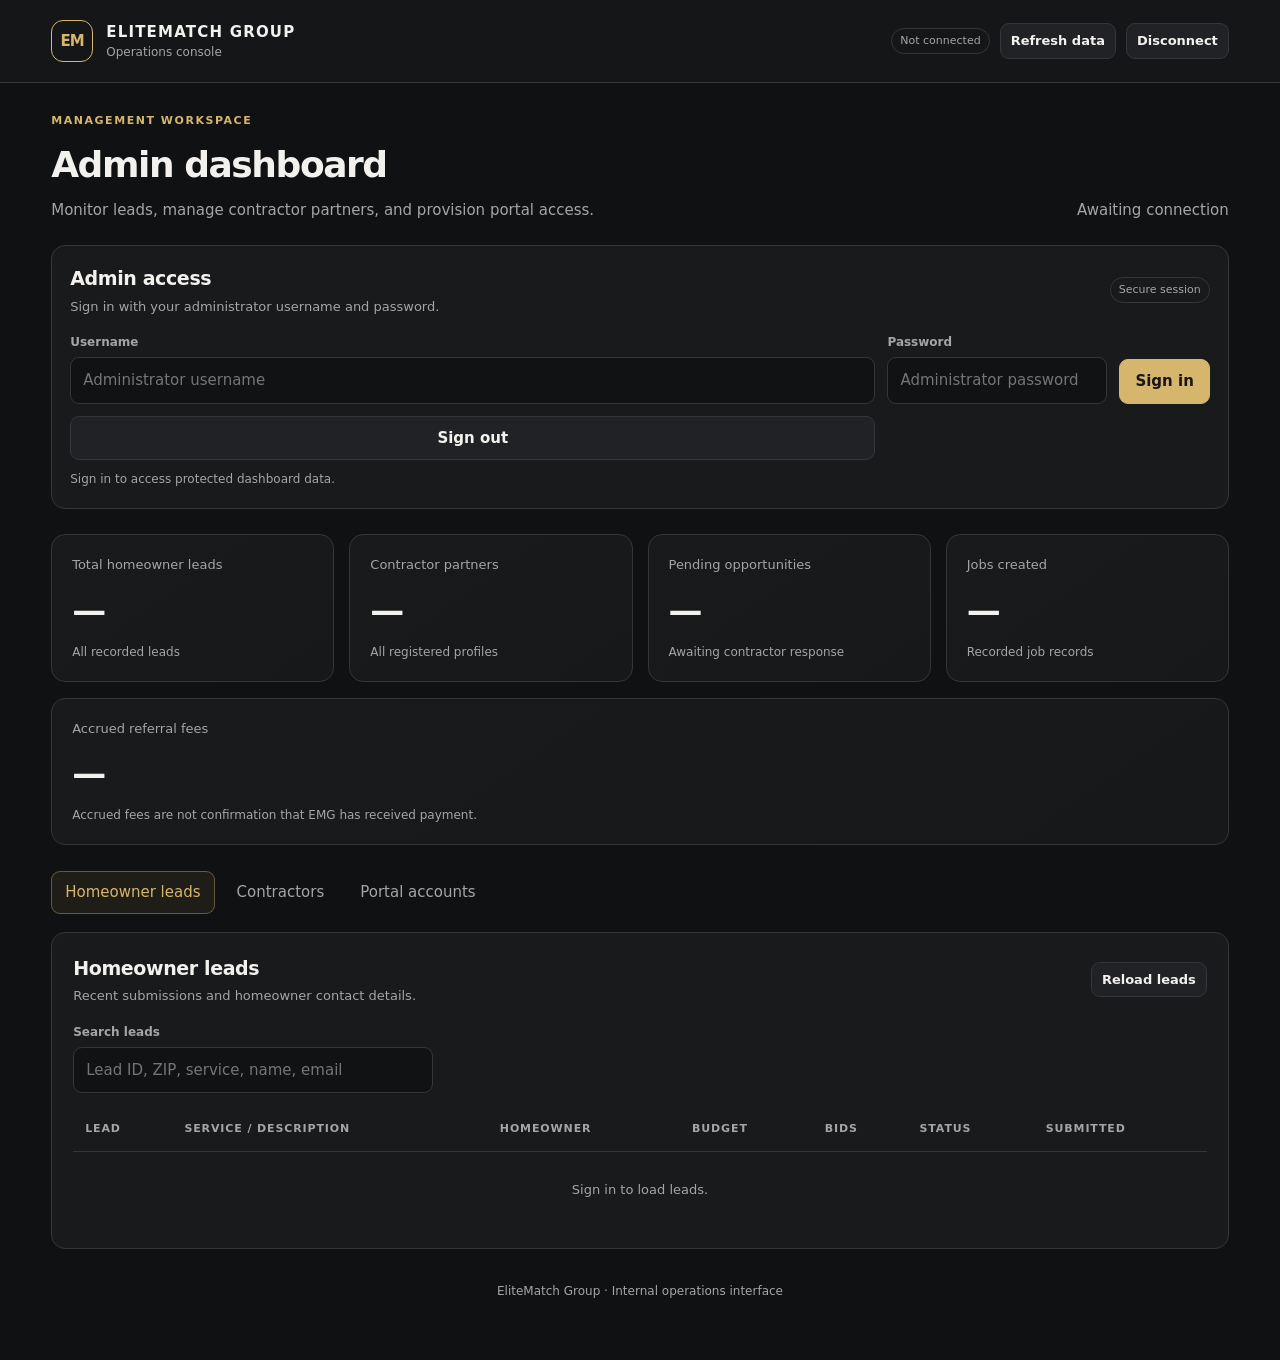
==== app/static/admin.html @ 5f62ff2d "Add session-based admin authentication" ====
﻿<!DOCTYPE html>
<html lang="en">
<head>
  <meta charset="UTF-8">
  <meta name="viewport" content="width=device-width, initial-scale=1">
  <meta name="color-scheme" content="dark">
  <title>EMG | Admin Dashboard</title>
  <link rel="stylesheet" href="/static/emg.css">
  <style>
    :root {
      --admin-bg: #101112;
      --admin-panel: #191a1c;
      --admin-panel-2: #202225;
      --admin-border: #34363a;
      --admin-text: #f2f1ed;
      --admin-muted: #a4a5a8;
      --admin-gold: #d6b56d;
      --admin-green: #86c7a0;
      --admin-red: #f08a83;
    }
    * { box-sizing: border-box; }
    body {
      margin: 0; background: var(--admin-bg); color: var(--admin-text);
      font: 15px/1.5 Inter, ui-sans-serif, system-ui, -apple-system, "Segoe UI", sans-serif;
    }
    button, input, select, textarea { font: inherit; }
    button { cursor: pointer; }
    button:disabled { opacity: .55; cursor: wait; }
    .app { min-height: 100vh; }
    .topbar {
      display: flex; align-items: center; justify-content: space-between; gap: 18px;
      padding: 20px clamp(18px, 4vw, 54px); border-bottom: 1px solid var(--admin-border);
      background: #151618;
    }
    .brand { display: flex; align-items: center; gap: 13px; }
    .brand-mark {
      display: grid; place-items: center; width: 42px; height: 42px;
      border: 1px solid var(--admin-gold); border-radius: 12px;
      color: var(--admin-gold); font-weight: 800; letter-spacing: -1px;
    }
    .brand-name { font-weight: 750; letter-spacing: .08em; }
    .brand-sub { color: var(--admin-muted); font-size: 12px; }
    .top-actions { display: flex; align-items: center; gap: 10px; flex-wrap: wrap; }
    .shell { max-width: 1500px; margin: 0 auto; padding: 30px clamp(16px, 4vw, 54px) 60px; }
    .heading-row { display: flex; justify-content: space-between; align-items: end; gap: 20px; margin-bottom: 24px; }
    h1 { margin: 0 0 7px; font-size: clamp(26px, 3vw, 36px); letter-spacing: -.04em; }
    h2 { margin: 0; font-size: 19px; letter-spacing: -.02em; }
    h3 { margin: 0 0 14px; font-size: 16px; }
    p { margin: 0; }
    .muted { color: var(--admin-muted); }
    .eyebrow { color: var(--admin-gold); text-transform: uppercase; letter-spacing: .14em; font-size: 11px; font-weight: 750; margin-bottom: 8px; }
    .btn {
      display: inline-flex; justify-content: center; align-items: center; gap: 8px;
      border-radius: 9px; padding: 10px 15px; border: 1px solid var(--admin-border);
      color: var(--admin-text); background: var(--admin-panel-2); font-weight: 650;
    }
    .btn:hover { border-color: var(--admin-gold); }
    .btn-primary { background: var(--admin-gold); color: #191713; border-color: var(--admin-gold); }
    .btn-primary:hover { background: #e6c982; }
    .btn-small { padding: 7px 10px; font-size: 13px; }
    .field { display: flex; flex-direction: column; gap: 6px; min-width: 0; }
    .field label { color: var(--admin-muted); font-size: 12px; font-weight: 650; }
    input, select, textarea {
      width: 100%; min-width: 0; padding: 11px 12px; color: var(--admin-text);
      background: #111214; border: 1px solid var(--admin-border); border-radius: 9px;
      outline: none;
    }
    input:focus, select:focus, textarea:focus { border-color: var(--admin-gold); box-shadow: 0 0 0 2px #d6b56d20; }
    textarea { resize: vertical; min-height: 92px; }
    .token-panel {
      background: var(--admin-panel); border: 1px solid var(--admin-border);
      border-radius: 14px; padding: 18px; margin-bottom: 25px;
    }
    .token-grid { display: grid; grid-template-columns: minmax(0, 1fr) auto auto; gap: 12px; align-items: end; }
    .metric-grid { display: grid; grid-template-columns: repeat(4, minmax(0, 1fr)); gap: 15px; margin: 0 0 16px; }
    .metric {
      padding: 20px; border: 1px solid var(--admin-border); border-radius: 14px;
      background: linear-gradient(145deg, var(--admin-panel), #17181a);
    }
    .metric-label { color: var(--admin-muted); font-size: 13px; }
    .metric-value { margin-top: 10px; font-size: clamp(25px, 3vw, 34px); font-weight: 750; letter-spacing: -.04em; }
    .metric-note { margin-top: 7px; font-size: 12px; color: var(--admin-muted); }
    .section-nav { display: flex; gap: 8px; flex-wrap: wrap; padding: 4px 0 18px; }
    .nav-btn { padding: 9px 13px; background: transparent; border: 1px solid transparent; border-radius: 9px; color: var(--admin-muted); }
    .nav-btn.active { background: #d6b56d14; border-color: #d6b56d65; color: var(--admin-gold); }
    .panel { background: var(--admin-panel); border: 1px solid var(--admin-border); border-radius: 14px; padding: 21px; margin-bottom: 18px; }
    .panel-heading { display: flex; justify-content: space-between; align-items: center; gap: 12px; margin-bottom: 17px; }
    .panel-grid { display: grid; grid-template-columns: minmax(0, 1fr) minmax(0, 1fr); gap: 18px; }
    .form-grid { display: grid; grid-template-columns: repeat(2, minmax(0, 1fr)); gap: 14px; }
    .full { grid-column: 1 / -1; }
    .table-wrap { width: 100%; overflow-x: auto; }
    table { width: 100%; border-collapse: collapse; min-width: 760px; }
    th { text-align: left; color: var(--admin-muted); font-size: 11px; letter-spacing: .08em; text-transform: uppercase; font-weight: 700; }
    th, td { padding: 13px 12px; border-bottom: 1px solid var(--admin-border); vertical-align: top; }
    td { font-size: 13px; }
    tbody tr:last-child td { border-bottom: 0; }
    .primary-cell { font-weight: 700; }
    .sub-cell { color: var(--admin-muted); font-size: 12px; margin-top: 3px; overflow-wrap: anywhere; }
    .pill { display: inline-block; padding: 4px 8px; border-radius: 999px; border: 1px solid var(--admin-border); color: var(--admin-muted); font-size: 11px; white-space: nowrap; }
    .pill.gold { color: var(--admin-gold); border-color: #d6b56d65; background: #d6b56d10; }
    .pill.green { color: var(--admin-green); border-color: #86c7a055; }
    .pill.red { color: var(--admin-red); border-color: #f08a8355; }
    .notice { padding: 12px 14px; border-radius: 9px; margin: 0 0 15px; font-size: 13px; overflow-wrap: anywhere; }
    .notice.info { color: var(--admin-muted); background: #ffffff06; border: 1px solid var(--admin-border); }
    .notice.success { color: var(--admin-green); background: #86c7a00d; border: 1px solid #86c7a055; }
    .notice.error { color: var(--admin-red); background: #f08a830d; border: 1px solid #f08a8355; }
    .hidden { display: none !important; }
    .empty { text-align: center; padding: 28px; color: var(--admin-muted); }
    .status-line { min-height: 20px; margin-top: 10px; font-size: 12px; color: var(--admin-muted); }
    .footer { text-align: center; padding-top: 15px; color: var(--admin-muted); font-size: 12px; }
    @media (max-width: 850px) {
      .metric-grid { grid-template-columns: repeat(2, minmax(0, 1fr)); }
      .panel-grid { grid-template-columns: 1fr; }
      .token-grid { grid-template-columns: 1fr; }
      .heading-row { align-items: start; flex-direction: column; }
    }
    @media (max-width: 520px) {
      .topbar { align-items: flex-start; flex-direction: column; }
      .metric-grid { gap: 9px; }
      .metric { padding: 14px; }
      .metric-value { font-size: 26px; }
      .form-grid { grid-template-columns: 1fr; }
      .full { grid-column: auto; }
      .panel { padding: 15px; }
    }
  </style>
</head>
<body>
<div class="app">
  <header class="topbar">
    <div class="brand">
      <div class="brand-mark">EM</div>
      <div>
        <div class="brand-name">ELITEMATCH GROUP</div>
        <div class="brand-sub">Operations console</div>
      </div>
    </div>
    <div class="top-actions">
      <span id="connectionPill" class="pill">Not connected</span>
      <button class="btn btn-small" id="refreshTop" type="button">Refresh data</button>
      <button class="btn btn-small" id="disconnectBtn" type="button">Disconnect</button>
    </div>
  </header>

  <main class="shell">
    <div class="heading-row">
      <div>
        <div class="eyebrow">Management workspace</div>
        <h1>Admin dashboard</h1>
        <p class="muted">Monitor leads, manage contractor partners, and provision portal access.</p>
      </div>
      <div class="muted" id="lastUpdated">Awaiting connection</div>
    </div>


    <section class="token-panel" aria-labelledby="accessHeading">
      <div class="panel-heading">
        <div>
          <h2 id="accessHeading">Admin access</h2>
          <p class="muted" style="font-size:13px;margin-top:4px">
            Sign in with your administrator username and password.
          </p>
        </div>
        <span class="pill">Secure session</span>
      </div>

      <form id="loginForm">
        <div class="token-grid">
          <div class="field">
            <label for="adminUsername">Username</label>
            <input
              id="adminUsername"
              name="username"
              type="text"
              autocomplete="username"
              required
              minlength="3"
              maxlength="64"
              placeholder="Administrator username"
            >
          </div>

          <div class="field">
            <label for="adminPassword">Password</label>
            <input
              id="adminPassword"
              name="password"
              type="password"
              autocomplete="current-password"
              required
              placeholder="Administrator password"
            >
          </div>

          <button class="btn btn-primary" type="submit">Sign in</button>
          <button class="btn" id="logoutBtn" type="button">Sign out</button>
        </div>
      </form>

      <div id="accessMessage" class="status-line" role="status">
        Protected information remains unavailable until authenticated.
      </div>
    </section>


    <div id="globalMessage" class="notice hidden" role="status"></div>

    <section aria-label="Dashboard metrics">
      <div class="metric-grid">
        <article class="metric">
          <div class="metric-label">Total homeowner leads</div>
          <div class="metric-value" id="metricLeads">—</div>
          <div class="metric-note">All recorded leads</div>
        </article>
        <article class="metric">
          <div class="metric-label">Contractor partners</div>
          <div class="metric-value" id="metricContractors">—</div>
          <div class="metric-note">All registered profiles</div>
        </article>
        <article class="metric">
          <div class="metric-label">Pending opportunities</div>
          <div class="metric-value" id="metricOpportunities">—</div>
          <div class="metric-note">Awaiting contractor response</div>
        </article>
        <article class="metric">
          <div class="metric-label">Jobs created</div>
          <div class="metric-value" id="metricJobs">—</div>
          <div class="metric-note">Recorded job records</div>
        </article>
      </div>
      <article class="metric" style="margin-bottom:22px">
        <div class="metric-label">Accrued referral fees</div>
        <div class="metric-value" id="metricFees">—</div>
        <div class="metric-note">Accrued fees are not confirmation that EMG has received payment.</div>
      </article>
    </section>

    <nav class="section-nav" aria-label="Admin sections">
      <button class="nav-btn active" data-section="leadsSection" type="button">Homeowner leads</button>
      <button class="nav-btn" data-section="contractorsSection" type="button">Contractors</button>
      <button class="nav-btn" data-section="accountsSection" type="button">Portal accounts</button>
    </nav>

    <section id="leadsSection" class="section-view">
      <article class="panel">
        <div class="panel-heading">
          <div>
            <h2>Homeowner leads</h2>
            <p class="muted" style="font-size:13px;margin-top:4px">Recent submissions and homeowner contact details.</p>
          </div>
          <button class="btn btn-small" id="refreshLeads" type="button">Reload leads</button>
        </div>
        <div class="field" style="max-width:360px;margin-bottom:15px">
          <label for="leadSearch">Search leads</label>
          <input id="leadSearch" type="search" placeholder="Lead ID, ZIP, service, name, email">
        </div>
        <div class="table-wrap">
          <table>
            <thead>
              <tr><th>Lead</th><th>Service / description</th><th>Homeowner</th><th>Budget</th><th>Bids</th><th>Status</th><th>Submitted</th></tr>
            </thead>
            <tbody id="leadsBody"><tr><td colspan="7" class="empty">Connect with your admin token to load leads.</td></tr></tbody>
          </table>
        </div>
      </article>
    </section>

    <section id="contractorsSection" class="section-view hidden">
      <div class="panel-grid">
        <article class="panel">
          <div class="panel-heading"><div><h2>Register contractor</h2><p class="muted" style="font-size:13px;margin-top:4px">Create a partner profile.</p></div></div>
          <div class="notice info">Creating a profile does not automatically create a portal login. Use the Portal Accounts section after registration.</div>
          <form id="contractorForm">
            <div class="form-grid">
              <div class="field full"><label for="companyName">Company name *</label><input id="companyName" required minlength="2" maxlength="200"></div>
              <div class="field"><label for="contactName">Contact name</label><input id="contactName" maxlength="150"></div>
              <div class="field"><label for="contractorEmail">Business email *</label><input id="contractorEmail" type="email" required maxlength="255"></div>
              <div class="field"><label for="contractorPhone">Phone</label><input id="contractorPhone" type="tel" maxlength="30"></div>
              <div class="field full"><label for="serviceArea">Service ZIP codes / areas *</label><input id="serviceArea" required placeholder="83814, 83815, Spokane"></div>
              <div class="field full"><label for="specialties">Specialties *</label><input id="specialties" required placeholder="Roofing, siding, gutters"></div>
              <div class="full"><button class="btn btn-primary" type="submit">Create contractor profile</button></div>
            </div>
            <div id="contractorFormMessage" class="status-line" role="status"></div>
          </form>
        </article>
        <article class="panel">
          <div class="panel-heading"><div><h2>Contractor directory</h2><p class="muted" style="font-size:13px;margin-top:4px">Profile status and portal access.</p></div><button class="btn btn-small" id="refreshContractors" type="button">Reload</button></div>
          <div class="field" style="margin-bottom:14px"><label for="contractorSearch">Search contractors</label><input id="contractorSearch" type="search" placeholder="Company, email, service area"></div>
          <div class="table-wrap">
            <table style="min-width:560px">
              <thead><tr><th>Company</th><th>Service area / specialties</th><th>Status</th><th>Portal login</th></tr></thead>
              <tbody id="contractorsBody"><tr><td colspan="4" class="empty">Connect to load contractors.</td></tr></tbody>
            </table>
          </div>
        </article>
      </div>
    </section>

    <section id="accountsSection" class="section-view hidden">
      <div class="panel-grid">
        <article class="panel">
          <div class="panel-heading"><div><h2>Create portal login</h2><p class="muted" style="font-size:13px;margin-top:4px">Provision access for an existing contractor.</p></div></div>
          <div class="notice info">Select a contractor from the directory. The account email should match the email you want them to use to sign in. Passwords must be at least 12 characters.</div>
          <form id="accountForm">
            <div class="form-grid">
              <div class="field full"><label for="accountContractor">Contractor *</label><select id="accountContractor" required><option value="">Load contractors first</option></select></div>
              <div class="field full"><label for="accountEmail">Login email *</label><input id="accountEmail" type="email" required maxlength="255" autocomplete="off"></div>
              <div class="field full"><label for="accountPassword">Temporary password *</label><input id="accountPassword" type="password" required minlength="12" maxlength="1024" autocomplete="new-password"><span class="muted" style="font-size:12px">Provide the password to the contractor through a secure channel. It is not displayed again after submission.</span></div>
              <div class="full"><button class="btn btn-primary" type="submit">Create portal account</button></div>
            </div>
            <div id="accountFormMessage" class="status-line" role="status"></div>
          </form>
        </article>
        <article class="panel">
          <h2 style="margin-bottom:12px">Account provisioning checklist</h2>
          <p class="muted" style="margin-bottom:14px">Before you send login details:</p>
          <ul class="muted" style="padding-left:20px;line-height:1.9">
            <li>Confirm the contractor profile is correct.</li>
            <li>Use a unique, strong temporary password.</li>
            <li>Send credentials privately, not by public message.</li>
            <li>Confirm the contractor can sign in successfully.</li>
          </ul>
          <div class="notice info" style="margin-top:18px">This screen does not store login passwords in browser storage. Once submitted, the password field is cleared.</div>
        </article>
      </div>
    </section>

    <div class="footer">EliteMatch Group · Internal operations interface</div>
  </main>
</div>

<script>
(() => {
  "use strict";

  let leads = [];
  let contractors = [];
  let overview = null;

  const $ = (id) => document.getElementById(id);

  function escapeHtml(value) {
    return String(value ?? "").replace(/[&<>"']/g, (char) => ({
      "&": "&amp;", "<": "&lt;", ">": "&gt;", '"': "&quot;", "'": "&#39;"
    })[char]);
  }

  function showMessage(id, message, type = "") {
    const el = $(id);
    el.textContent = message;
    el.className = type ? `notice ${type}` : "status-line";
    if (id === "globalMessage") el.classList.remove("hidden");
  }

  function globalMessage(message, type = "info") {
    showMessage("globalMessage", message, type);
  }

  function setConnected(connected, message = "") {
    $("connectionPill").textContent = connected ? "Connected" : "Not connected";
    $("connectionPill").className = connected ? "pill green" : "pill";
    $("accessMessage").textContent = message || (
      connected ? "Authenticated for this page session." : "Protected information remains unavailable until authenticated."
    );
  }

  function money(value) {
    const number = Number(value ?? 0);
    return Number.isFinite(number) ? number.toLocaleString("en-US", {
      style: "currency", currency: "USD"
    }) : "—";
  }

  function dateLabel(value) {
    if (!value) return "—";
    const date = new Date(value);
    return Number.isNaN(date.getTime()) ? "—" : date.toLocaleString();
  }


  async function api(path, options = {}) {
    const headers = new Headers(options.headers || {});

    if (options.body && !headers.has("Content-Type")) {
      headers.set("Content-Type", "application/json");
    }

    let response;
    try {
      response = await fetch(path, {
        ...options,
        headers,
        credentials: "same-origin",
        cache: "no-store"
      });
    } catch {
      throw new Error("Could not reach the API. Check that the EMG server is running.");
    }

    const text = await response.text();
    let data = null;

    if (text) {
      try {
        data = JSON.parse(text);
      } catch {
        data = text;
      }
    }

    if (!response.ok) {
      if (response.status === 401) {
        clearDashboardData();
        setConnected(false, "Your administrator session is missing or expired. Please sign in again.");
      }

      const detail = data && typeof data === "object" ? data.detail : null;
      throw new Error(detail || `Request failed (${response.status}).`);
    }

    return data;
  }


  async function loadOverview() {
    overview = await api("/admin/overview");
    $("metricLeads").textContent = overview.total_leads ?? "—";
    $("metricContractors").textContent = overview.total_contractors ?? "—";
    $("metricOpportunities").textContent = overview.pending_opportunities ?? "—";
    $("metricJobs").textContent = overview.total_jobs ?? "—";
    $("metricFees").textContent = money(overview.accrued_referral_fees);
  }

  async function loadLeads() {
    leads = await api("/admin/leads");
    renderLeads();
  }

  function renderLeads() {
    const query = $("leadSearch").value.trim().toLowerCase();
    const rows = leads.filter((lead) => [
      lead.lead_id, lead.zip_code, lead.service_type, lead.description,
      lead.customer_name, lead.customer_email, lead.status
    ].some((value) => String(value ?? "").toLowerCase().includes(query)));

    $("leadsBody").innerHTML = rows.length ? rows.map((lead) => `
      <tr>
        <td><div class="primary-cell">${escapeHtml(lead.lead_id)}</div><div class="sub-cell">${escapeHtml(lead.zip_code)}</div></td>
        <td><div class="primary-cell">${escapeHtml(lead.service_type)}</div><div class="sub-cell">${escapeHtml(lead.description)}</div></td>
        <td><div class="primary-cell">${escapeHtml(lead.customer_name || "Not provided")}</div><div class="sub-cell">${escapeHtml(lead.customer_email || "")}</div><div class="sub-cell">${escapeHtml(lead.customer_phone || "")}</div></td>
        <td>${lead.budget == null ? "Not specified" : escapeHtml(money(lead.budget))}</td>
        <td>${escapeHtml(lead.requested_bid_count ?? "—")}</td>
        <td><span class="pill gold">${escapeHtml(lead.status || "UNKNOWN")}</span></td>
        <td>${escapeHtml(dateLabel(lead.created_at))}</td>
      </tr>
    `).join("") : '<tr><td colspan="7" class="empty">No matching leads found.</td></tr>';
  }

  async function loadContractors() {
    contractors = await api("/admin/contractors");
    renderContractors();
    renderContractorOptions();
  }

  function renderContractors() {
    const query = $("contractorSearch").value.trim().toLowerCase();
    const rows = contractors.filter((contractor) => [
      contractor.contractor_id, contractor.company_name, contractor.contact_name,
      contractor.email, contractor.phone, ...(contractor.service_area || []),
      ...(contractor.specialties || [])
    ].some((value) => String(value ?? "").toLowerCase().includes(query)));

    $("contractorsBody").innerHTML = rows.length ? rows.map((contractor) => `
      <tr>
        <td><div class="primary-cell">${escapeHtml(contractor.company_name)}</div><div class="sub-cell">${escapeHtml(contractor.contractor_id)}</div><div class="sub-cell">${escapeHtml(contractor.email)}</div></td>
        <td><div>${escapeHtml((contractor.service_area || []).join(", "))}</div><div class="sub-cell">${escapeHtml((contractor.specialties || []).join(", "))}</div></td>
        <td><span class="pill ${contractor.status === "ACTIVE" ? "green" : "red"}">${escapeHtml(contractor.status || "UNKNOWN")}</span><div class="sub-cell">${escapeHtml(contractor.availability || "")}</div></td>
        <td><span class="pill ${contractor.has_login ? "green" : ""}">${contractor.has_login ? "Provisioned" : "No login"}</span></td>
      </tr>
    `).join("") : '<tr><td colspan="4" class="empty">No matching contractors found.</td></tr>';
  }

  function renderContractorOptions() {
    const select = $("accountContractor");
    const previous = select.value;
    select.innerHTML = '<option value="">Choose a contractor</option>' + contractors.map((contractor) =>
      `<option value="${escapeHtml(contractor.contractor_id)}" data-email="${escapeHtml(contractor.email || "")}">${escapeHtml(contractor.company_name)} · ${escapeHtml(contractor.contractor_id)}${contractor.has_login ? " · Login exists" : ""}</option>`
    ).join("");
    if (contractors.some((c) => c.contractor_id === previous)) select.value = previous;
  }

  async function refreshAll() {
    $("refreshTop").disabled = true;

    try {
      await Promise.all([loadOverview(), loadLeads(), loadContractors()]);
      setConnected(true, "Authenticated with a secure administrator session.");
      $("lastUpdated").textContent = "Updated " + new Date().toLocaleTimeString();
      $("globalMessage").classList.add("hidden");
    } catch (error) {
      globalMessage(error.message, "error");
    } finally {
      $("refreshTop").disabled = false;
    }
  }

  function clearDashboardData() {
    leads = [];
    contractors = [];
    overview = null;

    ["metricLeads", "metricContractors", "metricOpportunities", "metricJobs", "metricFees"]
      .forEach((id) => $(id).textContent = "—");

    $("leadsBody").innerHTML =
      '<tr><td colspan="7" class="empty">Sign in to load leads.</td></tr>';

    $("contractorsBody").innerHTML =
      '<tr><td colspan="4" class="empty">Sign in to load contractors.</td></tr>';

    renderContractorOptions();
  }


  $("loginForm").addEventListener("submit", async (event) => {
    event.preventDefault();

    const username = $("adminUsername").value.trim();
    const password = $("adminPassword").value;
    const submitButton = $("loginForm").querySelector('button[type="submit"]');

    submitButton.disabled = true;

    try {
      await api("/admin-auth/login", {
        method: "POST",
        body: JSON.stringify({ username, password })
      });

      $("adminPassword").value = "";
      await refreshAll();
    } catch (error) {
      setConnected(false, "Administrator sign-in failed.");
      globalMessage(error.message, "error");
    } finally {
      submitButton.disabled = false;
    }
  });

  async function logoutAdmin() {
    try {
      await api("/admin-auth/logout", { method: "POST" });
    } catch (error) {
      globalMessage(error.message, "error");
    } finally {
      $("adminPassword").value = "";
      clearDashboardData();
      setConnected(false, "Signed out. Protected information is unavailable.");
      $("globalMessage").classList.add("hidden");
    }
  }

  $("logoutBtn").addEventListener("click", logoutAdmin);
  $("disconnectBtn").addEventListener("click", logoutAdmin);
  $("refreshTop").addEventListener("click", refreshAll);

  $("refreshLeads").addEventListener("click", async () => {
    try { await loadLeads(); showMessage("globalMessage", "Leads refreshed.", "success"); }
    catch (error) { globalMessage(error.message, "error"); }
  });
  $("refreshContractors").addEventListener("click", async () => {
    try { await loadContractors(); globalMessage("Contractors refreshed.", "success"); }
    catch (error) { globalMessage(error.message, "error"); }
  });

  $("leadSearch").addEventListener("input", renderLeads);
  $("contractorSearch").addEventListener("input", renderContractors);

  document.querySelectorAll(".nav-btn").forEach((button) => {
    button.addEventListener("click", () => {
      document.querySelectorAll(".nav-btn").forEach((item) => item.classList.toggle("active", item === button));
      document.querySelectorAll(".section-view").forEach((section) => section.classList.toggle("hidden", section.id !== button.dataset.section));
    });
  });

  $("contractorForm").addEventListener("submit", async (event) => {
    event.preventDefault();
    const message = $("contractorFormMessage");
    message.textContent = "Creating contractor profile…";
    try {
      const splitList = (value) => value.split(",").map((item) => item.trim()).filter(Boolean);
      const payload = {
        company_name: $("companyName").value.trim(),
        contact_name: $("contactName").value.trim() || null,
        email: $("contractorEmail").value.trim(),
        phone: $("contractorPhone").value.trim() || null,
        service_area: splitList($("serviceArea").value),
        specialties: splitList($("specialties").value)
      };
      if (!payload.service_area.length || !payload.specialties.length) {
        throw new Error("Enter at least one service area and one specialty, separated by commas.");
      }
      const created = await api("/admin/contractors", { method: "POST", body: JSON.stringify(payload) });
      message.textContent = `Created ${created.company_name} (${created.contractor_id}).`;
      message.style.color = "var(--admin-green)";
      $("contractorForm").reset();
      await Promise.all([loadOverview(), loadContractors()]);
      $("accountContractor").value = created.contractor_id;
      $("accountEmail").value = created.email || payload.email;
    } catch (error) {
      message.textContent = error.message;
      message.style.color = "var(--admin-red)";
    }
  });

  $("accountContractor").addEventListener("change", () => {
    const option = $("accountContractor").selectedOptions[0];
    if (option && option.dataset.email) $("accountEmail").value = option.dataset.email;
  });

  $("accountForm").addEventListener("submit", async (event) => {
    event.preventDefault();
    const message = $("accountFormMessage");
    const passwordInput = $("accountPassword");
    message.textContent = "Provisioning contractor account…";
    try {
      const payload = {
        contractor_id: $("accountContractor").value,
        email: $("accountEmail").value.trim(),
        password: passwordInput.value
      };
      if (!payload.contractor_id) throw new Error("Choose a contractor first.");
      if (payload.password.length < 12) throw new Error("Password must be at least 12 characters.");
      await api("/admin/contractor-accounts", { method: "POST", body: JSON.stringify(payload) });
      passwordInput.value = "";
      message.textContent = "Contractor account created. Deliver the credentials privately.";
      message.style.color = "var(--admin-green)";
      await loadContractors();
    } catch (error) {
      message.textContent = error.message;
      message.style.color = "var(--admin-red)";
    }
  });

  setConnected(false);
  api("/admin-auth/me")
    .then(() => refreshAll())
    .catch(() => {
      clearDashboardData();
      setConnected(false, "Sign in to access protected dashboard data.");
    });
})();
</script>
</body>
</html>
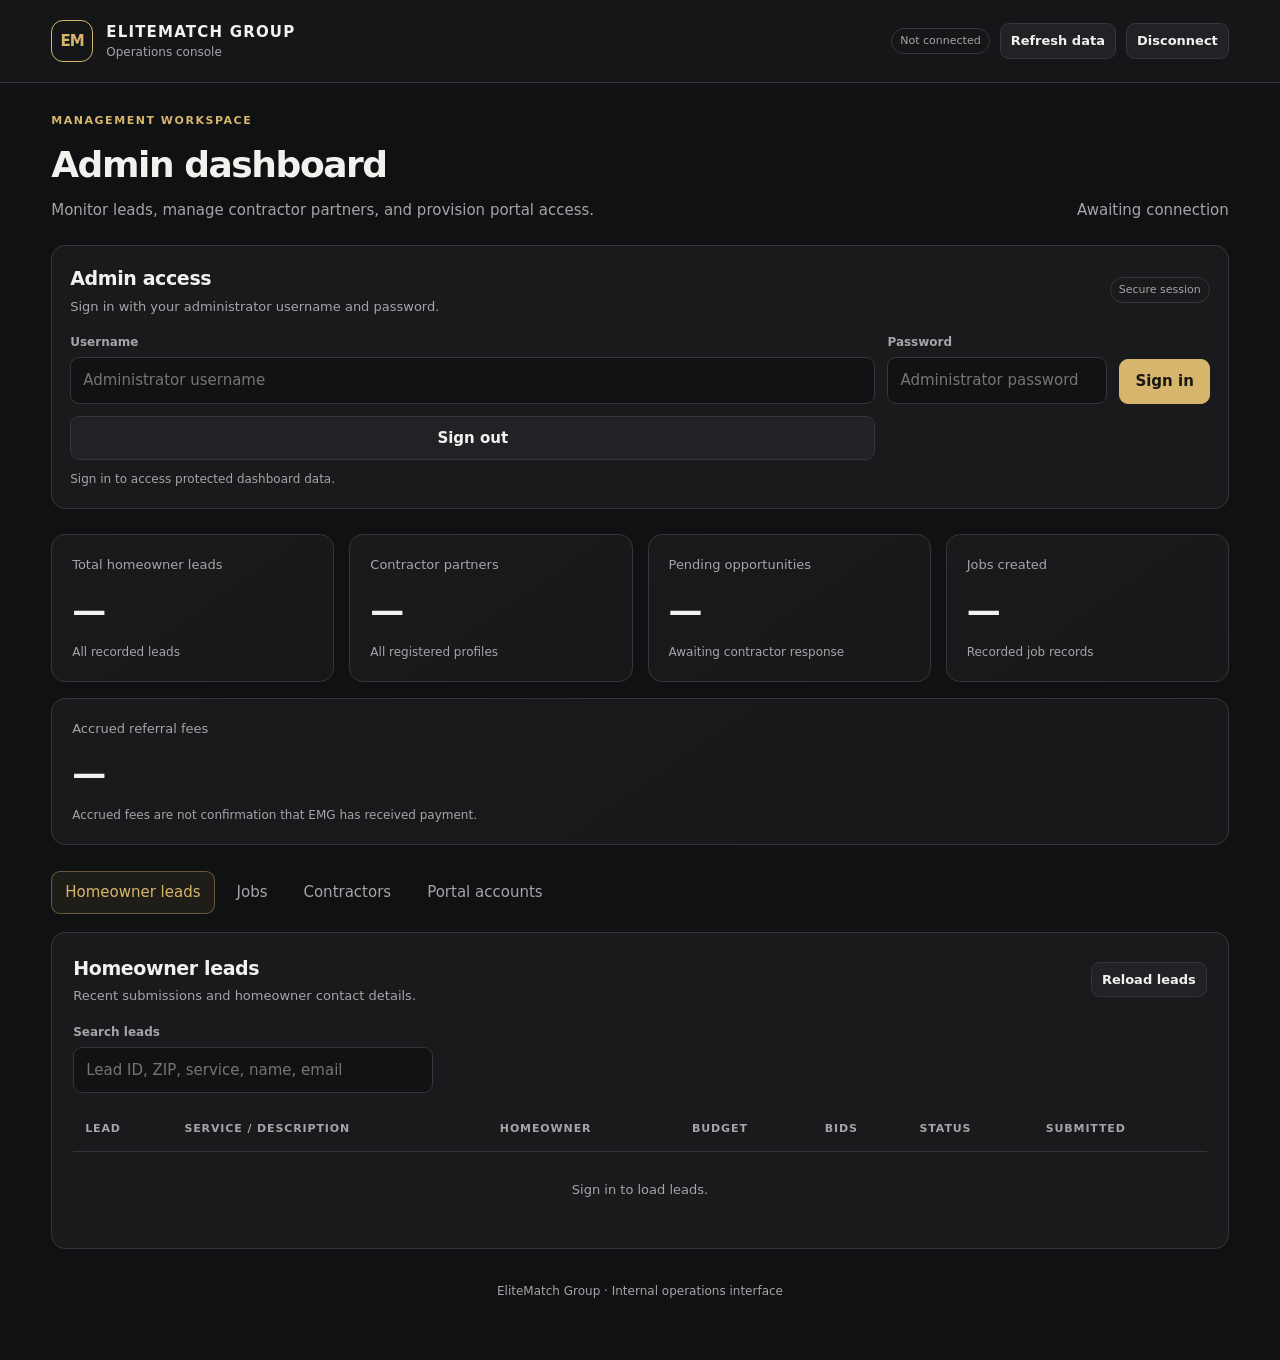
==== commit 85345a2e: "Harden authentication and expand security tests" ====
--- a/app/static/admin.html
+++ b/app/static/admin.html
@@ -237,6 +237,7 @@
 
     <nav class="section-nav" aria-label="Admin sections">
       <button class="nav-btn active" data-section="leadsSection" type="button">Homeowner leads</button>
+      <button class="nav-btn" data-section="jobsSection" type="button">Jobs</button>
       <button class="nav-btn" data-section="contractorsSection" type="button">Contractors</button>
       <button class="nav-btn" data-section="accountsSection" type="button">Portal accounts</button>
     </nav>
@@ -264,6 +265,64 @@
         </div>
       </article>
     </section>
+
+    <section id="jobsSection" class="section-view hidden">
+      <article class="panel">
+        <div class="panel-heading">
+          <div>
+            <h2>Jobs</h2>
+            <p class="muted" style="font-size:13px;margin-top:4px">
+              Track contractor progress and open any job for details.
+            </p>
+          </div>
+          <button class="btn btn-small" id="refreshJobs" type="button">Reload jobs</button>
+        </div>
+        <div class="field" style="max-width:360px;margin-bottom:15px">
+          <label for="jobSearch">Search jobs</label>
+          <input id="jobSearch" type="search" placeholder="Job ID, service, contractor, homeowner, status">
+        </div>
+        <div class="table-wrap">
+          <table style="min-width:850px">
+            <thead>
+              <tr>
+                <th>Job</th>
+                <th>Service</th>
+                <th>Homeowner</th>
+                <th>Contractor</th>
+                <th>Status</th>
+                <th>Last updated</th>
+              </tr>
+            </thead>
+            <tbody id="jobsBody">
+              <tr><td colspan="6" class="empty">Connect as admin to load jobs.</td></tr>
+            </tbody>
+          </table>
+        </div>
+        <div id="jobsMessage" class="status-line" role="status"></div>
+      </article>
+    </section>
+
+    <dialog id="jobDetailsDialog" style="max-width:720px;width:calc(100% - 32px);background:var(--admin-panel);color:var(--admin-text);border:1px solid var(--admin-border);border-radius:14px;padding:24px">
+      <div class="panel-heading">
+        <h2>Job details</h2>
+        <button class="btn btn-small" id="closeJobDetails" type="button">Close</button>
+      </div>
+      <div id="jobDetailsContent"></div>
+    </dialog>
+    <dialog id="contractorDetailsDialog" style="max-width:720px;width:calc(100% - 32px);background:var(--admin-panel);color:var(--admin-text);border:1px solid var(--admin-border);border-radius:14px;padding:24px">
+      <div class="panel-heading">
+        <h2 id="contractorDetailsTitle">Contractor details</h2>
+        <button class="btn btn-small" id="closeContractorDetails" type="button">Close</button>
+      </div>
+      <div id="contractorDetailsContent"></div>
+    </dialog>
+    <dialog id="leadDetailsDialog" style="max-width:720px;width:calc(100% - 32px);background:var(--admin-panel);color:var(--admin-text);border:1px solid var(--admin-border);border-radius:14px;padding:24px">
+      <div class="panel-heading">
+        <h2>Homeowner lead details</h2>
+        <button class="btn btn-small" id="closeLeadDetails" type="button">Close</button>
+      </div>
+      <div id="leadDetailsContent"></div>
+    </dialog>
 
     <section id="contractorsSection" class="section-view hidden">
       <div class="panel-grid">
@@ -305,10 +364,56 @@
             <div class="form-grid">
               <div class="field full"><label for="accountContractor">Contractor *</label><select id="accountContractor" required><option value="">Load contractors first</option></select></div>
               <div class="field full"><label for="accountEmail">Login email *</label><input id="accountEmail" type="email" required maxlength="255" autocomplete="off"></div>
-              <div class="field full"><label for="accountPassword">Temporary password *</label><input id="accountPassword" type="password" required minlength="12" maxlength="1024" autocomplete="new-password"><span class="muted" style="font-size:12px">Provide the password to the contractor through a secure channel. It is not displayed again after submission.</span></div>
+              <div class="field full"><label for="accountPassword">Temporary password *</label><input id="accountPassword" type="password" required minlength="12" maxlength="1024" autocomplete="new-password"></div>
+              <div class="field full"><label for="accountPasswordConfirm">Confirm temporary password *</label><input id="accountPasswordConfirm" type="password" required minlength="12" maxlength="1024" autocomplete="new-password"><span class="muted" style="font-size:12px">Provide the temporary password to the contractor through a secure channel. It is not displayed again after submission.</span></div>
               <div class="full"><button class="btn btn-primary" type="submit">Create portal account</button></div>
             </div>
             <div id="accountFormMessage" class="status-line" role="status"></div>
+          </form>
+        </article>
+        <article class="panel">
+          <div class="panel-heading">
+            <div>
+              <h2>Reset portal password</h2>
+              <p class="muted" style="font-size:13px;margin-top:4px">
+                Set a temporary password for an existing portal account.
+              </p>
+            </div>
+          </div>
+          <div class="notice info">
+            Resetting a password revokes existing sessions. The contractor must
+            choose a new password before accessing the portal again.
+          </div>
+          <form id="resetAccountForm">
+            <div class="form-grid">
+              <div class="field full">
+                <label for="resetAccountContractor">Contractor *</label>
+                <select id="resetAccountContractor" required>
+                  <option value="">Load contractors first</option>
+                </select>
+              </div>
+              <div class="field full">
+                <label for="resetAccountPassword">Temporary password *</label>
+                <input id="resetAccountPassword" type="password"
+                  required minlength="12" maxlength="1024"
+                  autocomplete="new-password">
+              </div>
+              <div class="field full">
+                <label for="resetAccountPasswordConfirm">
+                  Confirm temporary password *
+                </label>
+                <input id="resetAccountPasswordConfirm" type="password"
+                  required minlength="12" maxlength="1024"
+                  autocomplete="new-password">
+              </div>
+              <div class="full">
+                <button class="btn btn-primary" type="submit">
+                  Reset portal password
+                </button>
+              </div>
+            </div>
+            <div id="resetAccountFormMessage" class="status-line"
+              role="status" aria-live="polite"></div>
           </form>
         </article>
         <article class="panel">
@@ -335,6 +440,7 @@
 
   let leads = [];
   let contractors = [];
+  let jobs = [];
   let overview = null;
 
   const $ = (id) => document.getElementById(id);
@@ -373,8 +479,17 @@
 
   function dateLabel(value) {
     if (!value) return "—";
-    const date = new Date(value);
-    return Number.isNaN(date.getTime()) ? "—" : date.toLocaleString();
+
+    const timestamp = typeof value === "string"
+      && !/(Z|[+-]\d{2}:\d{2})$/i.test(value)
+      ? `${value.replace(" ", "T")}Z`
+      : value;
+
+    const date = new Date(timestamp);
+
+    return Number.isNaN(date.getTime())
+      ? "—"
+      : date.toLocaleString();
   }
 
 
@@ -436,15 +551,289 @@
     renderLeads();
   }
 
+  async function loadJobs() {
+    jobs = await api("/admin/jobs");
+    renderJobs();
+  }
+
+  function renderJobs() {
+    const query = $("jobSearch").value.trim().toLowerCase();
+    const rows = jobs.filter((job) => [
+      job.job_id,
+      job.status,
+      job.lead_id,
+      job.zip_code,
+      job.service_type,
+      job.description,
+      job.customer_name,
+      job.customer_email,
+      job.contractor_id,
+      job.company_name,
+      job.contractor_contact_name
+    ].some((value) => String(value ?? "").toLowerCase().includes(query)));
+
+    $("jobsBody").innerHTML = rows.length ? rows.map((job) => `
+      <tr class="job-row" data-job-id="${escapeHtml(job.job_id)}" tabindex="0" role="button" aria-label="View job ${escapeHtml(job.job_id)}" style="cursor:pointer">
+        <td>
+          <div class="primary-cell">${escapeHtml(job.job_id)}</div>
+          <div class="sub-cell">${escapeHtml(job.lead_id)}</div>
+        </td>
+        <td>
+          <div class="primary-cell">${escapeHtml(job.service_type)}</div>
+          <div class="sub-cell">${escapeHtml(job.zip_code)} · ${escapeHtml(job.description)}</div>
+        </td>
+        <td>${escapeHtml(job.customer_name || "Not provided")}</td>
+        <td>
+          <div class="primary-cell">${escapeHtml(job.company_name)}</div>
+          <div class="sub-cell">${escapeHtml(job.contractor_id)}</div>
+        </td>
+        <td><span class="pill gold">${escapeHtml(job.status || "UNKNOWN")}</span></td>
+        <td>${escapeHtml(dateLabel(job.updated_at))}</td>
+      </tr>
+    `).join("") : '<tr><td colspan="6" class="empty">No matching jobs found.</td></tr>';
+  }
+
+  function openAdminJobDetails(jobId) {
+    const job = jobs.find((item) => item.job_id === jobId);
+    if (!job) return;
+
+    const content = $("jobDetailsContent");
+    content.replaceChildren();
+
+    const fields = [
+      ["Job ID", job.job_id],
+      ["Status", job.status],
+      ["Service", job.service_type],
+      ["Description", job.description],
+      ["ZIP code", job.zip_code],
+      ["Quote", job.quoted_amount == null ? "Not set" : money(job.quoted_amount)],
+      ["Lead ID", job.lead_id],
+      ["Homeowner", job.customer_name],
+      ["Homeowner email", job.customer_email],
+      ["Homeowner phone", job.customer_phone],
+      ["Contractor", job.company_name],
+      ["Contractor contact", job.contractor_contact_name],
+      ["Contractor ID", job.contractor_id],
+      ["Created", dateLabel(job.created_at)],
+      ["Last updated", dateLabel(job.updated_at)]
+    ];
+
+    for (const [label, value] of fields) {
+      const row = document.createElement("p");
+      row.style.margin = "0 0 10px";
+
+      const heading = document.createElement("strong");
+      heading.textContent = label + ": ";
+
+      row.append(
+        heading,
+        document.createTextNode(String(value ?? "Not provided"))
+      );
+
+      content.append(row);
+    }
+    const activity = document.createElement("section");
+    activity.style.marginTop = "24px";
+    activity.innerHTML = `
+      <h3>Activity history</h3>
+      <p class="sub-cell">Loading activity...</p>
+    `;
+    content.append(activity);
+
+    fetch(`/admin/jobs/${encodeURIComponent(job.job_id)}/activity`, {
+      credentials: "same-origin",
+    })
+      .then((response) => {
+        if (!response.ok) throw new Error("Could not load activity history.");
+        return response.json();
+      })
+      .then((events) => {
+        activity.replaceChildren();
+
+        const heading = document.createElement("h3");
+        heading.textContent = "Activity history";
+        activity.append(heading);
+
+        if (!events.length) {
+          const empty = document.createElement("p");
+          empty.className = "sub-cell";
+          empty.textContent = "No recorded activity yet.";
+          activity.append(empty);
+          return;
+        }
+
+        for (const event of events) {
+          const item = document.createElement("div");
+          item.style.marginBottom = "14px";
+
+          const title = document.createElement("strong");
+          const labels = {
+            OpportunityAccepted: "Opportunity accepted",
+            JobStatusChanged: "Job status changed",
+            ContractorCreated: "Contractor created",
+            ContractorMatchingProfileUpdated: "Contractor profile updated",
+          };
+          title.textContent = labels[event.event_type] || event.event_type;
+
+          const detail = document.createElement("div");
+          detail.className = "sub-cell";
+          detail.textContent = event.previous_status && event.new_status
+            ? `${event.previous_status} → ${event.new_status}`
+            : event.new_status || "";
+
+          const timestamp = document.createElement("div");
+          timestamp.className = "sub-cell";
+          timestamp.textContent = dateLabel(event.created_at);
+
+          item.append(title, detail, timestamp);
+          activity.append(item);
+        }
+      })
+      .catch(() => {
+        activity.replaceChildren();
+        const message = document.createElement("p");
+        message.className = "sub-cell";
+        message.textContent = "Activity history could not be loaded.";
+        activity.append(message);
+      });
+
+    $("jobDetailsDialog").showModal();
+    void loadAdminJobPhotos(job.job_id, content);
+  }
+
+  async function loadAdminJobPhotos(jobId, container) {
+    const section = document.createElement("section");
+    section.style.marginTop = "24px";
+
+    const heading = document.createElement("h3");
+    heading.textContent = "Job photos";
+    section.append(heading);
+
+    const message = document.createElement("p");
+    message.textContent = "Loading photos…";
+    section.append(message);
+    container.append(section);
+
+    try {
+      const photos = await api(
+        `/admin/jobs/${encodeURIComponent(jobId)}/photos`
+      );
+
+      if (!Array.isArray(photos) || photos.length === 0) {
+        message.textContent = "No photos attached to this job.";
+        return;
+      }
+
+      message.remove();
+
+      const gallery = document.createElement("div");
+      gallery.style.display = "grid";
+      gallery.style.gridTemplateColumns =
+        "repeat(auto-fill, minmax(120px, 1fr))";
+      gallery.style.gap = "12px";
+
+      for (const photo of photos) {
+        const link = document.createElement("a");
+        link.href = photo.url;
+        link.target = "_blank";
+        link.rel = "noopener noreferrer";
+        link.title = `View ${photo.filename || "job photo"} full size`;
+
+        const image = document.createElement("img");
+        image.src = photo.url;
+        image.alt = photo.filename || "Job photo";
+        image.loading = "lazy";
+        image.style.width = "100%";
+        image.style.height = "120px";
+        image.style.objectFit = "cover";
+        image.style.borderRadius = "8px";
+        image.style.border = "1px solid var(--admin-border)";
+
+        link.append(image);
+        gallery.append(link);
+      }
+
+      section.append(gallery);
+    } catch (error) {
+      message.textContent = `Could not load photos: ${error.message}`;
+    }
+  }
+
+  async function loadAdminLeadPhotos(leadId, container) {
+    const section = document.createElement("section");
+    section.style.marginTop = "24px";
+
+    const heading = document.createElement("h3");
+    heading.textContent = "Homeowner photos";
+    section.append(heading);
+
+    const message = document.createElement("p");
+    message.textContent = "Loading photos…";
+    section.append(message);
+    container.append(section);
+
+    try {
+      const photos = await api(
+        `/admin/leads/${encodeURIComponent(leadId)}/photos`
+      );
+
+      if (!Array.isArray(photos) || photos.length === 0) {
+        message.textContent = "No homeowner photos attached to this lead.";
+        return;
+      }
+
+      message.remove();
+
+      const gallery = document.createElement("div");
+      gallery.style.display = "grid";
+      gallery.style.gridTemplateColumns =
+        "repeat(auto-fill, minmax(120px, 1fr))";
+      gallery.style.gap = "12px";
+
+      for (const photo of photos) {
+        const link = document.createElement("a");
+        link.href = photo.url;
+        link.target = "_blank";
+        link.rel = "noopener noreferrer";
+        link.title = `View ${photo.filename || "homeowner photo"} full size`;
+
+        const image = document.createElement("img");
+        image.src = photo.url;
+        image.alt = photo.filename || "Homeowner photo";
+        image.loading = "lazy";
+        image.style.width = "100%";
+        image.style.height = "120px";
+        image.style.objectFit = "cover";
+        image.style.borderRadius = "8px";
+        image.style.border = "1px solid var(--admin-border)";
+
+        link.append(image);
+        gallery.append(link);
+      }
+
+      section.append(gallery);
+    } catch (error) {
+      message.textContent = `Could not load photos: ${error.message}`;
+    }
+  }
+
   function renderLeads() {
     const query = $("leadSearch").value.trim().toLowerCase();
     const rows = leads.filter((lead) => [
       lead.lead_id, lead.zip_code, lead.service_type, lead.description,
-      lead.customer_name, lead.customer_email, lead.status
+      lead.customer_name, lead.customer_email, lead.customer_phone,
+      lead.status, lead.urgency
     ].some((value) => String(value ?? "").toLowerCase().includes(query)));
 
     $("leadsBody").innerHTML = rows.length ? rows.map((lead) => `
-      <tr>
+      <tr
+        class="lead-row"
+        data-lead-id="${escapeHtml(lead.lead_id)}"
+        tabindex="0"
+        role="button"
+        aria-label="View lead ${escapeHtml(lead.lead_id)}"
+        style="cursor:pointer"
+      >
         <td><div class="primary-cell">${escapeHtml(lead.lead_id)}</div><div class="sub-cell">${escapeHtml(lead.zip_code)}</div></td>
         <td><div class="primary-cell">${escapeHtml(lead.service_type)}</div><div class="sub-cell">${escapeHtml(lead.description)}</div></td>
         <td><div class="primary-cell">${escapeHtml(lead.customer_name || "Not provided")}</div><div class="sub-cell">${escapeHtml(lead.customer_email || "")}</div><div class="sub-cell">${escapeHtml(lead.customer_phone || "")}</div></td>
@@ -456,11 +845,320 @@
     `).join("") : '<tr><td colspan="7" class="empty">No matching leads found.</td></tr>';
   }
 
+  function openAdminLeadDetails(leadId) {
+    const lead = leads.find(
+      (item) => String(item.lead_id) === String(leadId)
+    );
+    if (!lead) return;
+
+    const content = $("leadDetailsContent");
+    content.replaceChildren();
+
+    const fields = [
+      ["Lead ID", lead.lead_id],
+      ["Status", lead.status],
+      ["Service", lead.service_type],
+      ["Description", lead.description],
+      ["ZIP code", lead.zip_code],
+      ["Budget", lead.budget == null ? "Not specified" : money(lead.budget)],
+      ["Urgency", lead.urgency],
+      ["Requested bids", lead.requested_bid_count],
+      ["Homeowner", lead.customer_name],
+      ["Homeowner email", lead.customer_email],
+      ["Homeowner phone", lead.customer_phone],
+      ["Submitted", dateLabel(lead.created_at)],
+      ["Last updated", dateLabel(lead.updated_at)]
+    ];
+
+    for (const [label, value] of fields) {
+      const row = document.createElement("p");
+      row.style.margin = "0 0 10px";
+
+      const heading = document.createElement("strong");
+      heading.textContent = label + ": ";
+
+      row.append(
+        heading,
+        document.createTextNode(
+          value == null || value === "" ? "Not provided" : String(value)
+        )
+      );
+
+      content.append(row);
+    }
+
+    $("leadDetailsDialog").showModal();
+    void loadAdminLeadPhotos(lead.lead_id, content);
+  }
+
   async function loadContractors() {
     contractors = await api("/admin/contractors");
     renderContractors();
     renderContractorOptions();
-  }
+    renderResetContractorOptions();
+  }
+
+
+  async function openAdminContractorDetails(contractorId) {
+    const contractor = contractors.find(
+      (item) => item.contractor_id === contractorId
+    );
+    if (!contractor) return;
+
+    const content = $("contractorDetailsContent");
+    const dialog = $("contractorDetailsDialog");
+
+    $("contractorDetailsTitle").textContent =
+      `${contractor.company_name} — Activity`;
+
+    content.replaceChildren();
+
+    const loading = document.createElement("p");
+    loading.className = "sub-cell";
+    loading.textContent = "Loading contractor activity...";
+    content.append(loading);
+
+    dialog.showModal();
+
+    function addText(parent, tag, text, className = "") {
+      const element = document.createElement(tag);
+      element.textContent = text ?? "";
+      if (className) element.className = className;
+      parent.append(element);
+      return element;
+    }
+
+    function addSectionHeading(text) {
+      const heading = document.createElement("h3");
+      heading.textContent = text;
+      heading.style.marginTop = "24px";
+      content.append(heading);
+    }
+
+    function renderEventList(events) {
+      if (!events.length) {
+        addText(content, "p", "No recorded activity.", "sub-cell");
+        return;
+      }
+
+      const labels = {
+        ContractorCreated: "Contractor profile created",
+        ContractorMatchingProfileUpdated: "Matching profile updated",
+        OpportunityCreated: "Opportunity sent to contractor",
+        OpportunityAccepted: "Opportunity accepted",
+        OpportunityDeclined: "Opportunity declined",
+        JobStatusChanged: "Job status changed",
+      };
+
+      for (const event of events) {
+        const item = document.createElement("div");
+        item.style.marginBottom = "14px";
+        item.style.paddingBottom = "12px";
+        item.style.borderBottom = "1px solid var(--admin-border)";
+
+        addText(
+          item,
+          "strong",
+          labels[event.event_type] || event.event_type
+        );
+
+        const status = event.previous_status && event.new_status
+          ? `${event.previous_status} → ${event.new_status}`
+          : event.new_status || "";
+
+        if (status) {
+          addText(item, "div", status, "sub-cell");
+        }
+
+        addText(
+          item,
+          "div",
+          dateLabel(event.created_at),
+          "sub-cell"
+        );
+
+        content.append(item);
+      }
+    }
+
+    function renderContractorActivity(data) {
+      content.replaceChildren();
+
+      addText(
+        content,
+        "p",
+        `${contractor.company_name} · ${contractor.contractor_id}`
+      );
+
+      addSectionHeading("Jobs");
+
+      if (!data.jobs.length) {
+        addText(content, "p", "No jobs recorded yet.", "sub-cell");
+      }
+
+      for (const job of data.jobs) {
+        const button = document.createElement("button");
+        button.type = "button";
+        button.className = "btn";
+        button.style.display = "block";
+        button.style.width = "100%";
+        button.style.textAlign = "left";
+        button.style.marginBottom = "10px";
+        button.style.padding = "12px 14px";
+
+        const customer = document.createElement("div");
+        customer.className = "primary-cell";
+        customer.style.fontWeight = "700";
+        customer.textContent = job.customer_name || "Unknown customer";
+
+        const jobId = document.createElement("div");
+        jobId.className = "sub-cell";
+        jobId.textContent = job.job_id;
+
+        const status = document.createElement("div");
+        status.className = "sub-cell";
+        status.textContent = `Status: ${job.status}`;
+
+        button.append(customer, jobId, status);
+        button.addEventListener("click", () => {
+          void openContractorJobFlow(job);
+        });
+
+        content.append(button);
+      }
+
+      addSectionHeading("Unassigned Opportunities");
+
+      if (!data.unassigned_opportunities.length) {
+        addText(
+          content,
+          "p",
+          "No unassigned opportunities.",
+          "sub-cell"
+        );
+      }
+
+      for (const opportunity of data.unassigned_opportunities) {
+        const item = document.createElement("div");
+        item.style.marginBottom = "12px";
+        item.style.paddingBottom = "10px";
+        item.style.borderBottom = "1px solid var(--admin-border)";
+
+        addText(
+          item,
+          "strong",
+          opportunity.customer_name || "Unknown customer"
+        );
+        addText(
+          item,
+          "div",
+          opportunity.opportunity_id,
+          "sub-cell"
+        );
+        addText(
+          item,
+          "div",
+          `Status: ${opportunity.status}`,
+          "sub-cell"
+        );
+        addText(
+          item,
+          "div",
+          `Sent: ${dateLabel(opportunity.sent_at)}`,
+          "sub-cell"
+        );
+
+        content.append(item);
+      }
+
+      addSectionHeading("Contractor Profile Activity");
+      renderEventList(data.profile_events);
+    }
+
+    async function openContractorJobFlow(job) {
+      content.replaceChildren();
+
+      const back = document.createElement("button");
+      back.type = "button";
+      back.className = "btn btn-small";
+      back.textContent = "← Back to contractor";
+      back.addEventListener("click", () => {
+        renderContractorActivity(activityData);
+      });
+      content.append(back);
+
+      addText(
+        content,
+        "h3",
+        job.customer_name || "Unknown customer"
+      );
+      addText(content, "p", job.job_id, "sub-cell");
+      addText(content, "p", `Current status: ${job.status}`, "sub-cell");
+
+      addSectionHeading("Job Flow Log");
+
+      const loadingFlow = addText(
+        content,
+        "p",
+        "Loading job history...",
+        "sub-cell"
+      );
+
+      try {
+        const response = await fetch(
+          `/admin/jobs/${encodeURIComponent(job.job_id)}/activity`,
+          { credentials: "same-origin" }
+        );
+
+        if (!response.ok) {
+          throw new Error("Could not load job activity.");
+        }
+
+        const events = await response.json();
+        loadingFlow.remove();
+
+        if (!events.length) {
+          addText(
+            content,
+            "p",
+            "No recorded events for this job yet.",
+            "sub-cell"
+          );
+          return;
+        }
+
+        renderEventList(events);
+      } catch {
+        loadingFlow.textContent =
+          "Job activity could not be loaded. Please try again.";
+      }
+    }
+
+    let activityData;
+
+    try {
+      const response = await fetch(
+        `/admin/contractors/${encodeURIComponent(contractorId)}/activity`,
+        { credentials: "same-origin" }
+      );
+
+      if (!response.ok) {
+        throw new Error("Could not load contractor activity.");
+      }
+
+      activityData = await response.json();
+      renderContractorActivity(activityData);
+    } catch {
+      content.replaceChildren();
+      addText(
+        content,
+        "p",
+        "Contractor activity could not be loaded.",
+        "sub-cell"
+      );
+    }
+  }
+
 
   function renderContractors() {
     const query = $("contractorSearch").value.trim().toLowerCase();
@@ -471,7 +1169,7 @@
     ].some((value) => String(value ?? "").toLowerCase().includes(query)));
 
     $("contractorsBody").innerHTML = rows.length ? rows.map((contractor) => `
-      <tr>
+      <tr class="contractor-row" data-contractor-id="${escapeHtml(contractor.contractor_id)}" style="cursor:pointer">
         <td><div class="primary-cell">${escapeHtml(contractor.company_name)}</div><div class="sub-cell">${escapeHtml(contractor.contractor_id)}</div><div class="sub-cell">${escapeHtml(contractor.email)}</div></td>
         <td><div>${escapeHtml((contractor.service_area || []).join(", "))}</div><div class="sub-cell">${escapeHtml((contractor.specialties || []).join(", "))}</div></td>
         <td><span class="pill ${contractor.status === "ACTIVE" ? "green" : "red"}">${escapeHtml(contractor.status || "UNKNOWN")}</span><div class="sub-cell">${escapeHtml(contractor.availability || "")}</div></td>
@@ -489,11 +1187,29 @@
     if (contractors.some((c) => c.contractor_id === previous)) select.value = previous;
   }
 
+  function renderResetContractorOptions() {
+    const select = $("resetAccountContractor");
+    const previous = select.value;
+    const eligible = contractors.filter(
+      (contractor) => contractor.has_login && contractor.status === "ACTIVE"
+    );
+
+    select.innerHTML = '<option value="">Choose a contractor</option>' +
+      eligible.map((contractor) =>
+        `<option value="${escapeHtml(contractor.contractor_id)}">${escapeHtml(contractor.company_name)} · ${escapeHtml(contractor.contractor_id)}</option>`
+      ).join("");
+
+    if (eligible.some((contractor) => contractor.contractor_id === previous)) {
+      select.value = previous;
+    }
+  }
+
+
   async function refreshAll() {
     $("refreshTop").disabled = true;
 
     try {
-      await Promise.all([loadOverview(), loadLeads(), loadContractors()]);
+      await Promise.all([loadOverview(), loadLeads(), loadContractors(), loadJobs()]);
       setConnected(true, "Authenticated with a secure administrator session.");
       $("lastUpdated").textContent = "Updated " + new Date().toLocaleTimeString();
       $("globalMessage").classList.add("hidden");
@@ -507,6 +1223,7 @@
   function clearDashboardData() {
     leads = [];
     contractors = [];
+    jobs = [];
     overview = null;
 
     ["metricLeads", "metricContractors", "metricOpportunities", "metricJobs", "metricFees"]
@@ -518,9 +1235,13 @@
     $("contractorsBody").innerHTML =
       '<tr><td colspan="4" class="empty">Sign in to load contractors.</td></tr>';
 
+    $("jobsBody").innerHTML =
+      '<tr><td colspan="6" class="empty">Sign in to load jobs.</td></tr>';
+
+    $("jobsMessage").textContent = "";
+
     renderContractorOptions();
   }
-
 
   $("loginForm").addEventListener("submit", async (event) => {
     event.preventDefault();
@@ -564,6 +1285,36 @@
   $("disconnectBtn").addEventListener("click", logoutAdmin);
   $("refreshTop").addEventListener("click", refreshAll);
 
+  $("refreshJobs").addEventListener("click", async () => {
+    try {
+      await loadJobs();
+      globalMessage("Jobs refreshed.", "success");
+    } catch (error) {
+      globalMessage(error.message, "error");
+    }
+  });
+
+  $("jobSearch").addEventListener("input", renderJobs);
+
+  $("jobsBody").addEventListener("click", (event) => {
+    const row = event.target.closest("tr.job-row");
+    if (row) openAdminJobDetails(row.dataset.jobId);
+  });
+
+  $("jobsBody").addEventListener("keydown", (event) => {
+    if (event.key !== "Enter" && event.key !== " ") return;
+
+    const row = event.target.closest("tr.job-row");
+    if (!row) return;
+
+    event.preventDefault();
+    openAdminJobDetails(row.dataset.jobId);
+  });
+
+  $("closeJobDetails").addEventListener("click", () => {
+    $("jobDetailsDialog").close();
+  });
+
   $("refreshLeads").addEventListener("click", async () => {
     try { await loadLeads(); showMessage("globalMessage", "Leads refreshed.", "success"); }
     catch (error) { globalMessage(error.message, "error"); }
@@ -574,7 +1325,37 @@
   });
 
   $("leadSearch").addEventListener("input", renderLeads);
+
+  $("leadsBody").addEventListener("click", (event) => {
+    const row = event.target.closest("tr.lead-row");
+    if (row) openAdminLeadDetails(row.dataset.leadId);
+  });
+
+  $("leadsBody").addEventListener("keydown", (event) => {
+    if (event.key !== "Enter" && event.key !== " ") return;
+
+    const row = event.target.closest("tr.lead-row");
+    if (!row) return;
+
+    event.preventDefault();
+    openAdminLeadDetails(row.dataset.leadId);
+  });
+
+  $("closeLeadDetails").addEventListener("click", () => {
+    $("leadDetailsDialog").close();
+  });
+
   $("contractorSearch").addEventListener("input", renderContractors);
+  $("contractorsBody").addEventListener("click", (event) => {
+    const row = event.target.closest("tr.contractor-row");
+    if (row) {
+      void openAdminContractorDetails(row.dataset.contractorId);
+    }
+  });
+
+  $("closeContractorDetails").addEventListener("click", () => {
+    $("contractorDetailsDialog").close();
+  });
 
   document.querySelectorAll(".nav-btn").forEach((button) => {
     button.addEventListener("click", () => {
@@ -618,24 +1399,89 @@
     if (option && option.dataset.email) $("accountEmail").value = option.dataset.email;
   });
 
+
   $("accountForm").addEventListener("submit", async (event) => {
     event.preventDefault();
     const message = $("accountFormMessage");
     const passwordInput = $("accountPassword");
     message.textContent = "Provisioning contractor account…";
+
     try {
       const payload = {
         contractor_id: $("accountContractor").value,
         email: $("accountEmail").value.trim(),
-        password: passwordInput.value
+        password: passwordInput.value,
+        confirm_password: $("accountPasswordConfirm").value
       };
-      if (!payload.contractor_id) throw new Error("Choose a contractor first.");
-      if (payload.password.length < 12) throw new Error("Password must be at least 12 characters.");
-      await api("/admin/contractor-accounts", { method: "POST", body: JSON.stringify(payload) });
+
+      if (!payload.contractor_id) {
+        throw new Error("Choose a contractor first.");
+      }
+      if (payload.password.length < 12) {
+        throw new Error("Password must be at least 12 characters.");
+      }
+      if (payload.password !== payload.confirm_password) {
+        throw new Error("Passwords do not match.");
+      }
+
+      await api("/admin/contractor-accounts", {
+        method: "POST",
+        body: JSON.stringify(payload)
+      });
+
       passwordInput.value = "";
-      message.textContent = "Contractor account created. Deliver the credentials privately.";
+      $("accountPasswordConfirm").value = "";
+
+      message.textContent =
+        "Contractor account created. Deliver the credentials privately.";
       message.style.color = "var(--admin-green)";
       await loadContractors();
+    } catch (error) {
+      message.textContent = error.message;
+      message.style.color = "var(--admin-red)";
+    }
+  });
+
+  $("resetAccountForm").addEventListener("submit", async (event) => {
+    event.preventDefault();
+
+    const message = $("resetAccountFormMessage");
+    const passwordInput = $("resetAccountPassword");
+    const confirmInput = $("resetAccountPasswordConfirm");
+    const contractorId = $("resetAccountContractor").value;
+
+    message.textContent = "Resetting contractor password…";
+
+    try {
+      if (!contractorId) {
+        throw new Error("Choose a contractor first.");
+      }
+
+      if (passwordInput.value.length < 12) {
+        throw new Error("Temporary password must be at least 12 characters.");
+      }
+
+      if (passwordInput.value !== confirmInput.value) {
+        throw new Error("Passwords do not match.");
+      }
+
+      await api(
+        `/admin/contractor-accounts/${encodeURIComponent(contractorId)}/reset-password`,
+        {
+          method: "POST",
+          body: JSON.stringify({
+            temporary_password: passwordInput.value,
+            confirm_password: confirmInput.value
+          })
+        }
+      );
+
+      passwordInput.value = "";
+      confirmInput.value = "";
+
+      message.textContent =
+        "Temporary password set. Existing sessions were revoked. The contractor must change the password at next login.";
+      message.style.color = "var(--admin-green)";
     } catch (error) {
       message.textContent = error.message;
       message.style.color = "var(--admin-red)";
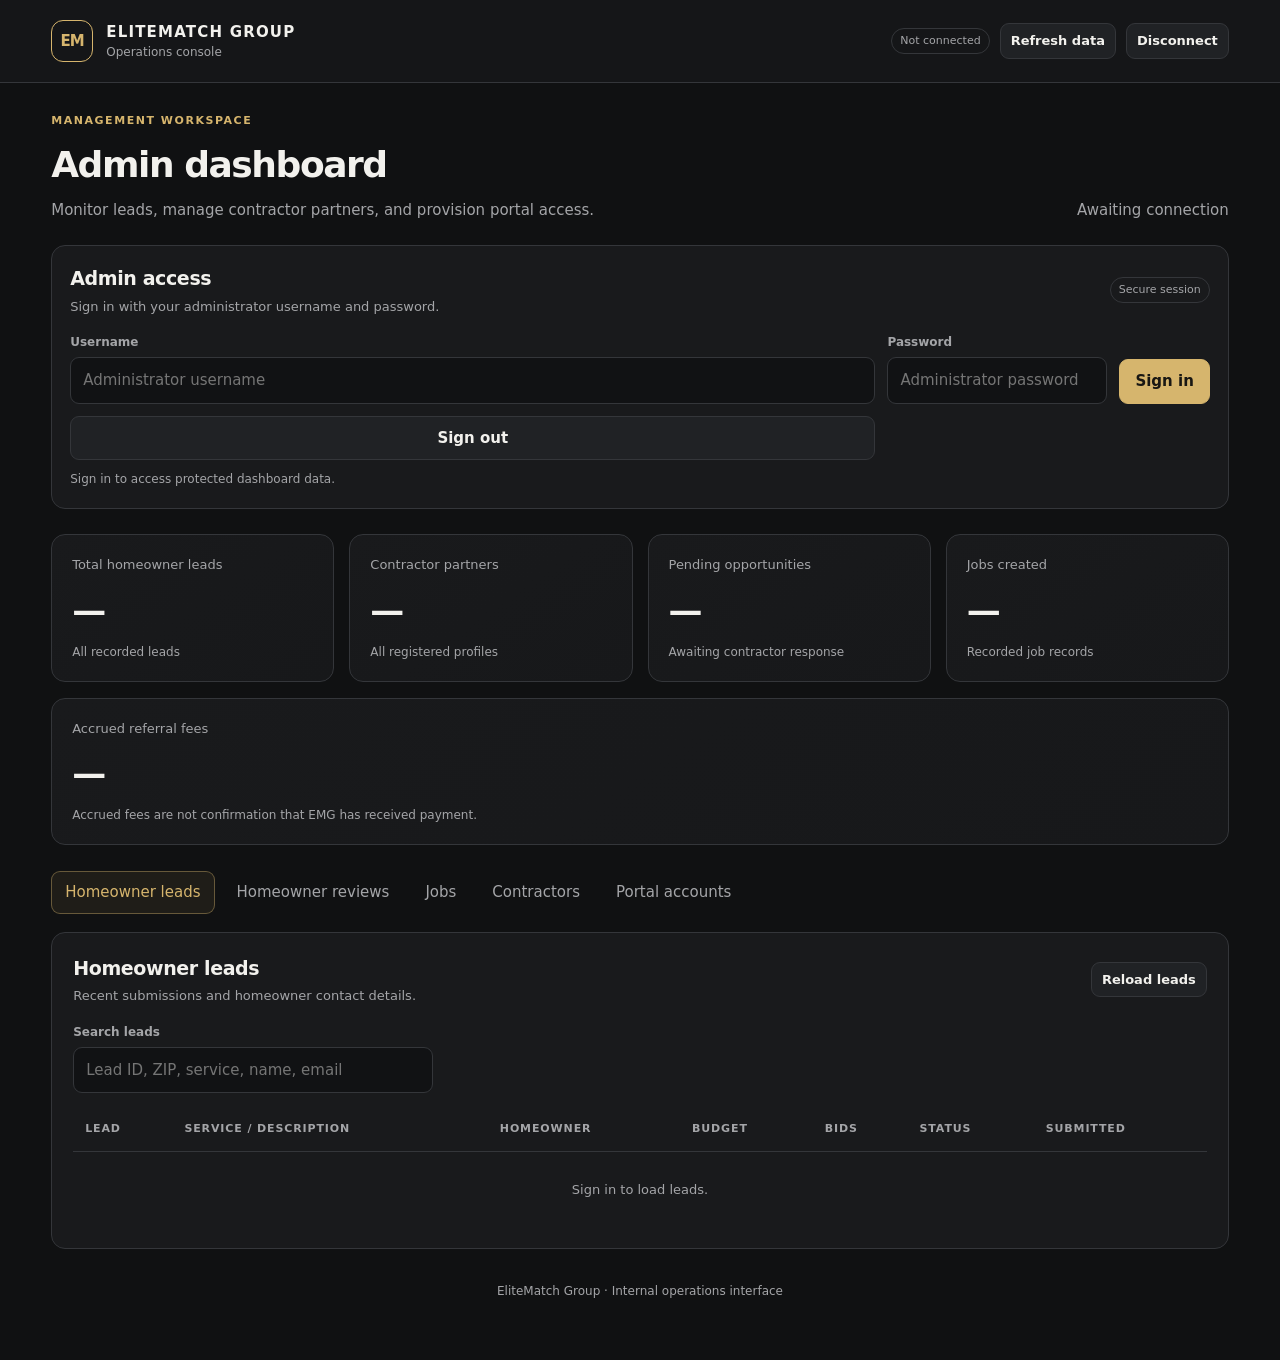
==== commit 6b5206e6: "Add payment obligations, contractor invoicing, and homeowner reviews" ====
--- a/app/static/admin.html
+++ b/app/static/admin.html
@@ -237,6 +237,7 @@
 
     <nav class="section-nav" aria-label="Admin sections">
       <button class="nav-btn active" data-section="leadsSection" type="button">Homeowner leads</button>
+      <button class="nav-btn" data-section="reviewsSection" type="button">Homeowner reviews</button>
       <button class="nav-btn" data-section="jobsSection" type="button">Jobs</button>
       <button class="nav-btn" data-section="contractorsSection" type="button">Contractors</button>
       <button class="nav-btn" data-section="accountsSection" type="button">Portal accounts</button>
@@ -261,6 +262,96 @@
               <tr><th>Lead</th><th>Service / description</th><th>Homeowner</th><th>Budget</th><th>Bids</th><th>Status</th><th>Submitted</th></tr>
             </thead>
             <tbody id="leadsBody"><tr><td colspan="7" class="empty">Connect with your admin token to load leads.</td></tr></tbody>
+          </table>
+        </div>
+      </article>
+    </section>
+    <section id="reviewsSection" class="section-view hidden">
+      <article class="panel">
+        <div class="panel-heading">
+          <div>
+            <h2>Homeowner reviews</h2>
+            <p class="muted" style="font-size:13px;margin-top:4px">
+              Review homeowner feedback and compare reported costs with payment agreements.
+            </p>
+          </div>
+          <button class="btn btn-small" id="refreshReviews" type="button">
+            Reload reviews
+          </button>
+        </div>
+
+        <div class="field" style="max-width:360px;margin-bottom:15px">
+          <label for="reviewSearch">Search reviews</label>
+          <input id="reviewSearch" type="search"
+            placeholder="Job ID, homeowner, contractor, feedback">
+        </div>
+
+        <div class="table-wrap">
+          <table style="min-width:900px">
+            <thead>
+              <tr>
+                <th>Job</th>
+                <th>Homeowner</th>
+                <th>Contractor</th>
+                <th>Rating</th>
+                <th>Reported cost</th>
+                <th>Discrepancies</th>
+                <th>Submitted</th>
+              </tr>
+            </thead>
+            <tbody id="reviewsBody">
+              <tr>
+                <td colspan="7" class="empty">
+                  Connect as admin to load homeowner reviews.
+                </td>
+              </tr>
+            </tbody>
+          </table>
+        </div>
+      </article>
+
+      <article class="panel" style="margin-top:20px">
+        <div class="panel-heading">
+          <div>
+            <h2>Review Invitation Delivery</h2>
+            <p class="muted" style="font-size:13px;margin-top:4px">
+              Monitor homeowner review emails, retries, and unresolved delivery outcomes.
+            </p>
+          </div>
+          <button class="btn btn-small" id="refreshReviewInvitations" type="button">
+            Reload invitations
+          </button>
+        </div>
+
+        <div class="field" style="max-width:360px;margin-bottom:15px">
+          <label for="reviewInvitationSearch">Search invitations</label>
+          <input id="reviewInvitationSearch" type="search"
+            placeholder="Job ID, homeowner, email, contractor, status">
+        </div>
+
+        <div class="table-wrap">
+          <table style="min-width:1200px">
+            <thead>
+              <tr>
+                <th>Job</th>
+                <th>Homeowner</th>
+                <th>Contractor</th>
+                <th>Delivery</th>
+                <th>Retry state</th>
+                <th>Attempts</th>
+                <th>Last error</th>
+                <th>Next attempt</th>
+                <th>Expires</th>
+                <th>Actions</th>
+              </tr>
+            </thead>
+            <tbody id="reviewInvitationsBody">
+              <tr>
+                <td colspan="10" class="empty">
+                  Connect as admin to load review invitations.
+                </td>
+              </tr>
+            </tbody>
           </table>
         </div>
       </article>
@@ -323,7 +414,56 @@
       </div>
       <div id="leadDetailsContent"></div>
     </dialog>
-
+    <dialog id="reviewDetailsDialog" style="max-width:760px;width:calc(100% - 32px);background:var(--admin-panel);color:var(--admin-text);border:1px solid var(--admin-border);border-radius:14px;padding:24px">
+      <div class="panel-heading">
+        <h2>Homeowner review details</h2>
+        <button class="btn btn-small" id="closeReviewDetails" type="button">Close</button>
+      </div>
+      <div id="reviewDetailsContent"></div>
+    </dialog>
+    <dialog id="reviewInvitationResolveDialog"
+      style="max-width:620px;width:calc(100% - 32px);background:var(--admin-panel);color:var(--admin-text);border:1px solid var(--admin-border);border-radius:14px;padding:24px">
+      <div class="panel-heading">
+        <h2>Resolve Review Invitation</h2>
+        <button class="btn btn-small" id="closeReviewInvitationResolve"
+          type="button">Close</button>
+      </div>
+
+      <p id="reviewInvitationResolveDetails" class="muted"
+        style="font-size:13px;margin:8px 0 16px"></p>
+
+      <div class="notice warning" style="margin-bottom:16px">
+        The email provider may have accepted an invitation even though EMG
+        could not confirm delivery. Resending can therefore result in the
+        homeowner receiving a duplicate invitation.
+      </div>
+
+      <form id="reviewInvitationResolveForm">
+        <div class="field">
+          <label for="reviewInvitationResolveAction">Resolution</label>
+          <select id="reviewInvitationResolveAction" required>
+            <option value="DO_NOT_RESEND">Do not resend — leave delivery unresolved and close automatic retries</option>
+            <option value="RESEND">Resend invitation — a duplicate email is possible</option>
+          </select>
+        </div>
+
+        <div class="field" style="margin-top:14px">
+          <label for="reviewInvitationResolveReason">Admin reason</label>
+          <textarea id="reviewInvitationResolveReason"
+            minlength="3" maxlength="1000" required rows="4"
+            placeholder="Explain why this resolution was selected."></textarea>
+        </div>
+
+        <p id="reviewInvitationResolveError" class="notice error hidden"
+          role="alert"></p>
+
+        <div class="panel-heading" style="margin-top:16px">
+          <span></span>
+          <button class="btn" id="submitReviewInvitationResolve"
+            type="submit">Confirm resolution</button>
+        </div>
+      </form>
+    </dialog>
     <section id="contractorsSection" class="section-view hidden">
       <div class="panel-grid">
         <article class="panel">
@@ -441,6 +581,8 @@
   let leads = [];
   let contractors = [];
   let jobs = [];
+  let reviews = [];
+  let reviewInvitations = [];
   let overview = null;
 
   const $ = (id) => document.getElementById(id);
@@ -480,10 +622,16 @@
   function dateLabel(value) {
     if (!value) return "—";
 
-    const timestamp = typeof value === "string"
-      && !/(Z|[+-]\d{2}:\d{2})$/i.test(value)
-      ? `${value.replace(" ", "T")}Z`
-      : value;
+    let timestamp = value.replace(" ", "T");
+
+    // Normalize PostgreSQL timezone offsets such as +00 and +0000.
+    if (/([+-]\d{2})$/.test(timestamp)) {
+      timestamp += ":00";
+    } else if (/([+-]\d{4})$/.test(timestamp)) {
+      timestamp = timestamp.replace(/([+-]\d{2})(\d{2})$/, "$1:$2");
+    } else if (!/(Z|[+-]\d{2}:\d{2})$/i.test(timestamp)) {
+      timestamp += "Z";
+    }
 
     const date = new Date(timestamp);
 
@@ -536,6 +684,491 @@
     return data;
   }
 
+  async function loadAdminPaymentAgreement(jobId, content) {
+    const section = document.createElement("section");
+    section.style.marginTop = "24px";
+    section.style.paddingTop = "20px";
+    section.style.borderTop = "1px solid var(--admin-border)";
+    section.innerHTML = `
+      <h3>Payment agreement</h3>
+      <p class="sub-cell">Loading agreement history...</p>
+    `;
+    content.append(section);
+
+    try {
+      const data = await api(
+        `/admin/jobs/${encodeURIComponent(jobId)}/payment-agreement`
+      );
+
+      // Do not render a response for a job that is no longer open.
+      if (content.dataset.jobId !== jobId) return;
+
+      section.replaceChildren();
+
+      const heading = document.createElement("h3");
+      heading.textContent = "Payment agreement";
+      section.append(heading);
+
+      const summary = document.createElement("div");
+      summary.className = "notice info";
+      summary.innerHTML = `
+        <strong>Collections received:</strong>
+        ${escapeHtml(money(data.payment_summary?.collected_total))}<br>
+        <strong>Remaining balance:</strong>
+        ${escapeHtml(
+          data.payment_summary?.remaining_balance == null
+            ? "—"
+            : money(data.payment_summary.remaining_balance)
+        )}<br>
+        <strong>Referral fee accrued:</strong>
+        ${escapeHtml(money(data.payment_summary?.fee_accrued))}
+      `;
+      section.append(summary);
+
+      const history = Array.isArray(data.agreement_history)
+        ? data.agreement_history
+        : [];
+
+      if (!history.length) {
+        const empty = document.createElement("p");
+        empty.className = "sub-cell";
+        empty.textContent = "No payment agreement has been submitted.";
+        section.append(empty);
+        return;
+      }
+
+      const latest = history[0].agreement;
+
+      if (latest.status === "PENDING_EMG_REVIEW") {
+        const notice = document.createElement("div");
+        notice.className = "notice error";
+        notice.innerHTML = `
+          <strong>EMG review requested — not approved.</strong><br>
+          The contractor has requested custom payment terms.
+          This proposal does not authorize job completion.
+        `;
+        section.append(notice);
+      }
+
+      for (const version of history) {
+        const agreement = version.agreement;
+        const card = document.createElement("article");
+        card.className = "panel";
+        card.style.marginTop = "14px";
+        card.style.padding = "16px";
+
+        const statusClass =
+          agreement.status === "ACCEPTED" ||
+          agreement.status === "ADMIN_REVISED"
+            ? "green"
+            : agreement.status === "PENDING_EMG_REVIEW"
+              ? "red"
+              : "gold";
+
+        const fields = [
+          ["Version", agreement.version],
+          ["Status", agreement.status],
+          ["Arrangement", agreement.arrangement_type],
+          ["Invoice total", money(agreement.invoice_total)],
+          ["Down payment", money(agreement.down_payment_amount)],
+          ["Down payment due", agreement.down_payment_due_date],
+          ["Payment frequency", agreement.schedule_type],
+          ["Installment count", agreement.installment_count],
+          ["Regular installment", money(agreement.installment_amount)],
+          ["Final installment", money(
+            agreement.final_installment_amount ??
+            agreement.installment_amount
+          )],
+          ["Plan start", agreement.plan_start_date],
+          ["Final due date", agreement.final_due_date],
+          ["Created", dateLabel(agreement.created_at)],
+          ["Accepted", dateLabel(agreement.accepted_at)],
+          ["Admin revised", dateLabel(agreement.admin_revised_at)]
+        ];
+
+        const details = document.createElement("div");
+        details.innerHTML = `
+          <div style="display:flex;justify-content:space-between;align-items:center;gap:10px;flex-wrap:wrap;margin-bottom:12px">
+            <strong>Agreement version ${escapeHtml(agreement.version)}</strong>
+            <span class="pill ${statusClass}">${escapeHtml(agreement.status)}</span>
+          </div>
+        `;
+
+        for (const [label, value] of fields) {
+          const row = document.createElement("p");
+          row.style.margin = "0 0 7px";
+          const strong = document.createElement("strong");
+          strong.textContent = `${label}: `;
+          row.append(
+            strong,
+            document.createTextNode(
+              value == null || value === "" ? "—" : String(value)
+            )
+          );
+          details.append(row);
+        }
+
+        if (agreement.emg_review_requested_at) {
+          const request = document.createElement("div");
+          request.className = "notice info";
+          request.style.marginTop = "14px";
+          request.innerHTML = `
+            <strong>Contractor requested EMG review</strong><br>
+            ${escapeHtml(dateLabel(agreement.emg_review_requested_at))}
+            <br><br>
+            <strong>Contractor note:</strong><br>
+            ${escapeHtml(
+              agreement.emg_review_request_note || "No note provided."
+            )}
+          `;
+          details.append(request);
+        }
+
+        if (agreement.admin_revision_reason) {
+          const reason = document.createElement("div");
+          reason.className = "notice info";
+          reason.style.marginTop = "12px";
+          reason.innerHTML = `
+            <strong>Admin revision reason:</strong><br>
+            ${escapeHtml(agreement.admin_revision_reason)}
+          `;
+          details.append(reason);
+        }
+
+        if (version.schedule_error) {
+          const error = document.createElement("div");
+          error.className = "notice error";
+          error.textContent =
+            `Schedule could not be reconstructed: ${version.schedule_error}`;
+          details.append(error);
+        } else if (version.installments?.length) {
+          const scheduleHeading = document.createElement("h4");
+          scheduleHeading.textContent = "Calculated installment schedule";
+          scheduleHeading.style.margin = "16px 0 8px";
+          details.append(scheduleHeading);
+
+          const table = document.createElement("div");
+          table.className = "table-wrap";
+          table.innerHTML = `
+            <table style="min-width:420px">
+              <thead>
+                <tr>
+                  <th>#</th>
+                  <th>Type</th>
+                  <th>Amount</th>
+                  <th>Due date</th>
+                </tr>
+              </thead>
+              <tbody>
+                ${version.installments.map((item) => `
+                  <tr>
+                    <td>${escapeHtml(item.installment_number)}</td>
+                    <td>${escapeHtml(item.installment_type)}</td>
+                    <td>${escapeHtml(money(item.principal_amount))}</td>
+                    <td>${escapeHtml(item.due_date)}</td>
+                  </tr>
+                `).join("")}
+              </tbody>
+            </table>
+          `;
+          details.append(table);
+        }
+
+        card.append(details);
+        section.append(card);
+      }
+      // Admin may finalize a replacement agreement after confirming
+      // the proposed terms directly with the contractor.
+      const revisionStatuses = [
+        "PENDING_EMG_REVIEW",
+        "PENDING_ACCEPTANCE",
+        "ACCEPTED",
+        "ADMIN_REVISED"
+      ];
+
+      if (revisionStatuses.includes(latest.status)) {
+        const revisionSection = document.createElement("section");
+        revisionSection.style.marginTop = "20px";
+
+        revisionSection.innerHTML = `
+          <h3>Finalize or revise payment agreement</h3>
+
+          <div class="notice info">
+            Confirm the proposed terms directly with the contractor before
+            submitting this form. Submitting creates a new, operative
+            agreement version and supersedes the previous version.
+          </div>
+
+          <form id="adminAgreementRevisionForm">
+            <div class="form-grid">
+              <label class="field">
+                <span>Payment arrangement</span>
+                <select name="arrangement_type" required>
+                  <option value="PAYMENT_PLAN">Payment plan</option>
+                  <option value="PAID_IN_FULL">Paid in full</option>
+                </select>
+              </label>
+
+              <label class="field">
+                <span>Invoice total ($)</span>
+                <input
+                  name="invoice_total"
+                  type="number"
+                  min="0.01"
+                  step="0.01"
+                  required
+                >
+              </label>
+            </div>
+
+            <div id="adminRevisionPlanFields">
+              <div class="form-grid">
+                <label class="field">
+                  <span>Payment frequency</span>
+                  <select name="schedule_type">
+                    <option value="WEEKLY">Weekly</option>
+                    <option value="BIWEEKLY">Biweekly</option>
+                    <option value="MONTHLY" selected>Monthly</option>
+                    <option value="CUSTOM">Custom schedule</option>
+                  </select>
+                </label>
+
+                <label class="field" id="adminRevisionTermField">
+                  <span>Agreement length (months)</span>
+                  <input
+                    name="term_months"
+                    type="number"
+                    min="1"
+                    step="1"
+                    value="12"
+                  >
+                </label>
+
+                <label class="field">
+                  <span>Plan start date</span>
+                  <input name="plan_start_date" type="date">
+                </label>
+
+                <label class="field">
+                  <span>Down payment ($, optional)</span>
+                  <input
+                    name="down_payment_amount"
+                    type="number"
+                    min="0"
+                    step="0.01"
+                    placeholder="0.00"
+                  >
+                </label>
+              </div>
+
+              <div id="adminRevisionCustomFields" hidden>
+                <label class="field">
+                  <span>Custom installment schedule (JSON)</span>
+                  <textarea
+                    name="custom_schedule_json"
+                    rows="7"
+                    placeholder='[
+  {"due_date": "2027-06-15", "amount": "100.00"},
+  {"due_date": "2027-07-15", "amount": "100.00"}
+]'
+                  ></textarea>
+                </label>
+                <p class="sub-cell">
+                  Enter each installment's due date and amount. The schedule
+                  must cover the remaining invoice balance after the down payment.
+                </p>
+              </div>
+            </div>
+
+            <label class="field">
+              <span>Reason for admin revision</span>
+              <textarea
+                name="reason"
+                rows="3"
+                minlength="3"
+                maxlength="1000"
+                required
+                placeholder="Record why these finalized terms are being submitted."
+              ></textarea>
+            </label>
+
+            <div
+              id="adminRevisionFormMessage"
+              aria-live="polite"
+              style="margin-top:12px"
+            ></div>
+
+            <button class="btn" type="submit" style="margin-top:12px">
+              Finalize agreement
+            </button>
+          </form>
+        `;
+
+        section.append(revisionSection);
+
+        const revisionForm = revisionSection.querySelector(
+          "#adminAgreementRevisionForm"
+        );
+        const arrangementSelect = revisionForm.elements.arrangement_type;
+        const scheduleSelect = revisionForm.elements.schedule_type;
+        const planFields = revisionForm.querySelector(
+          "#adminRevisionPlanFields"
+        );
+        const termField = revisionForm.querySelector(
+          "#adminRevisionTermField"
+        );
+        const customFields = revisionForm.querySelector(
+          "#adminRevisionCustomFields"
+        );
+        const message = revisionForm.querySelector(
+          "#adminRevisionFormMessage"
+        );
+        const submitButton = revisionForm.querySelector(
+          'button[type="submit"]'
+        );
+
+        function updateRevisionFields() {
+          const isPaymentPlan =
+            arrangementSelect.value === "PAYMENT_PLAN";
+          const isCustom =
+            isPaymentPlan && scheduleSelect.value === "CUSTOM";
+
+          planFields.hidden = !isPaymentPlan;
+          termField.hidden = !isPaymentPlan || isCustom;
+          customFields.hidden = !isCustom;
+
+          revisionForm.elements.schedule_type.required = isPaymentPlan;
+          revisionForm.elements.plan_start_date.required = isPaymentPlan;
+          revisionForm.elements.term_months.required =
+            isPaymentPlan && !isCustom;
+          revisionForm.elements.custom_schedule_json.required = isCustom;
+        }
+
+        arrangementSelect.addEventListener(
+          "change",
+          updateRevisionFields
+        );
+        scheduleSelect.addEventListener(
+          "change",
+          updateRevisionFields
+        );
+        updateRevisionFields();
+
+        revisionForm.addEventListener("submit", async (event) => {
+          event.preventDefault();
+
+          message.replaceChildren();
+          message.className = "";
+          try {
+          const formData = new FormData(revisionForm);
+          const arrangementType = formData.get("arrangement_type");
+
+          const payload = {
+            arrangement_type: arrangementType,
+            invoice_total: String(formData.get("invoice_total")).trim(),
+            reason: String(formData.get("reason")).trim()
+          };
+
+          if (arrangementType === "PAYMENT_PLAN") {
+            const scheduleType = formData.get("schedule_type");
+            const planStartDate = String(
+              formData.get("plan_start_date")
+            ).trim();
+
+            payload.schedule_type = scheduleType;
+            payload.plan_start_date = planStartDate;
+            payload.down_payment_amount =
+              String(formData.get("down_payment_amount") || "").trim()
+              || "0.00";
+
+            if (scheduleType === "CUSTOM") {
+              let customSchedule;
+
+              try {
+                customSchedule = JSON.parse(
+                  String(formData.get("custom_schedule_json"))
+                );
+              } catch {
+                throw new Error(
+                  "The custom schedule must be valid JSON."
+                );
+              }
+
+              if (
+                !Array.isArray(customSchedule) ||
+                customSchedule.length === 0
+              ) {
+                throw new Error(
+                  "Enter at least one custom installment."
+                );
+              }
+
+              const firstEntry = customSchedule[0];
+              const lastEntry = customSchedule[customSchedule.length - 1];
+
+              if (
+                !firstEntry ||
+                !lastEntry ||
+                firstEntry.amount == null ||
+                lastEntry.amount == null ||
+                !lastEntry.due_date
+              ) {
+                throw new Error(
+                  "Each custom entry needs a due_date and amount."
+                );
+              }
+
+              payload.down_payment_due_date = planStartDate;
+              payload.installment_count = customSchedule.length;
+              payload.installment_amount = String(firstEntry.amount);
+              payload.final_installment_amount = String(lastEntry.amount);
+              payload.final_due_date = String(lastEntry.due_date);
+              payload.custom_schedule = customSchedule;
+            } else {
+              payload.term_months = Number(
+                formData.get("term_months")
+              );
+            }
+          }
+
+          submitButton.disabled = true;
+          submitButton.textContent = "Submitting...";
+
+            await api(
+              `/admin/jobs/${encodeURIComponent(jobId)}/payment-agreement/revise`,
+              {
+                method: "POST",
+                body: JSON.stringify(payload)
+              }
+            );
+
+            // Reload the agreement history so the new version and
+            // superseded proposal are both visible.
+            section.remove();
+            await loadAdminPaymentAgreement(jobId, content);
+          } catch (error) {
+            message.className = "notice error";
+            message.textContent =
+              error.message || "Could not finalize the agreement.";
+            submitButton.disabled = false;
+            submitButton.textContent = "Finalize agreement";
+          }
+        });
+      }
+    } catch (error) {
+      if (content.dataset.jobId !== jobId) return;
+
+      section.replaceChildren();
+
+      const heading = document.createElement("h3");
+      heading.textContent = "Payment agreement";
+      const message = document.createElement("p");
+      message.className = "notice error";
+      message.textContent =
+        error.message || "Could not load payment agreement.";
+      section.append(heading, message);
+    }
+  }
 
   async function loadOverview() {
     overview = await api("/admin/overview");
@@ -549,6 +1182,15 @@
   async function loadLeads() {
     leads = await api("/admin/leads");
     renderLeads();
+  }
+  async function loadReviews() {
+    reviews = await api("/admin/homeowner-reviews");
+    renderReviews();
+  }
+
+  async function loadReviewInvitations() {
+    reviewInvitations = await api("/admin/review-invitations");
+    renderReviewInvitations();
   }
 
   async function loadJobs() {
@@ -598,6 +1240,7 @@
     if (!job) return;
 
     const content = $("jobDetailsContent");
+    content.dataset.jobId = jobId;
     content.replaceChildren();
 
     const fields = [
@@ -632,6 +1275,99 @@
 
       content.append(row);
     }
+
+    const rateSection = document.createElement("section");
+    rateSection.style.marginTop = "24px";
+    rateSection.style.paddingTop = "20px";
+    rateSection.style.borderTop = "1px solid var(--admin-border)";
+
+    const rateHeading = document.createElement("h3");
+    rateHeading.textContent = "Referral fee rate";
+
+    const rateDescription = document.createElement("p");
+    rateDescription.className = "sub-cell";
+    rateDescription.textContent =
+      "Manually changing this rate applies regardless of the job's current stage. The effective rate cannot exceed the contractor's default rate.";
+
+    const rateControls = document.createElement("div");
+    rateControls.style.display = "flex";
+    rateControls.style.alignItems = "center";
+    rateControls.style.gap = "10px";
+    rateControls.style.flexWrap = "wrap";
+
+    const rateSelect = document.createElement("select");
+    rateSelect.setAttribute("aria-label", "Job referral fee rate");
+
+    const rateOptions = [
+      ["0", "0%"],
+      ["0.05", "5%"],
+      ["0.1", "10%"],
+    ];
+
+    for (const [value, label] of rateOptions) {
+      const option = document.createElement("option");
+      option.value = value;
+      option.textContent = label;
+      rateSelect.append(option);
+    }
+
+    const currentRate = Number(job.referral_fee_rate ?? 0.10);
+    rateSelect.value = String(currentRate);
+
+    const saveRateButton = document.createElement("button");
+    saveRateButton.type = "button";
+    saveRateButton.textContent = "Save rate";
+    saveRateButton.disabled = !job.contractor_id;
+
+    const rateMessage = document.createElement("span");
+    rateMessage.className = "sub-cell";
+    rateMessage.setAttribute("role", "status");
+
+    if (!job.contractor_id) {
+      rateMessage.textContent =
+        "Assign a contractor before changing this rate.";
+    }
+
+    saveRateButton.addEventListener("click", async () => {
+      const selectedRate = Number(rateSelect.value);
+
+      saveRateButton.disabled = true;
+      rateSelect.disabled = true;
+      rateMessage.textContent = "Saving referral fee rate...";
+
+      try {
+        const result = await api(
+          `/admin/jobs/${encodeURIComponent(job.job_id)}/referral-fee-rate`,
+          {
+            method: "PATCH",
+            body: JSON.stringify({
+              referral_fee_rate: selectedRate,
+            }),
+          }
+        );
+
+        job.referral_fee_rate = result.new_rate;
+        rateSelect.value = String(result.new_rate);
+
+        rateMessage.textContent =
+          `Saved. Effective referral fee rate: ${(result.new_rate * 100).toFixed(0)}%.`;
+
+      } catch (error) {
+        rateMessage.textContent = error.message;
+      } finally {
+        saveRateButton.disabled = !job.contractor_id;
+        rateSelect.disabled = false;
+      }
+    });
+
+    rateControls.append(rateSelect, saveRateButton, rateMessage);
+    rateSection.append(
+      rateHeading,
+      rateDescription,
+      rateControls
+    );
+    content.append(rateSection);
+
     const activity = document.createElement("section");
     activity.style.marginTop = "24px";
     activity.innerHTML = `
@@ -698,7 +1434,10 @@
       });
 
     $("jobDetailsDialog").showModal();
+    void loadAdminLeadPhotos(job.lead_id, content);
     void loadAdminJobPhotos(job.job_id, content);
+    void loadAdminJobNotes(job.job_id, content);
+    void loadAdminPaymentAgreement(job.job_id, content);
   }
 
   async function loadAdminJobPhotos(jobId, container) {
@@ -706,7 +1445,7 @@
     section.style.marginTop = "24px";
 
     const heading = document.createElement("h3");
-    heading.textContent = "Job photos";
+    heading.textContent = "Contractor photos";
     section.append(heading);
 
     const message = document.createElement("p");
@@ -720,7 +1459,7 @@
       );
 
       if (!Array.isArray(photos) || photos.length === 0) {
-        message.textContent = "No photos attached to this job.";
+        message.textContent = "No contractor photos attached to this job.";
         return;
       }
 
@@ -756,6 +1495,62 @@
       section.append(gallery);
     } catch (error) {
       message.textContent = `Could not load photos: ${error.message}`;
+    }
+  }
+
+  async function loadAdminJobNotes(jobId, container) {
+    const section = document.createElement("section");
+    section.style.marginTop = "24px";
+
+    const heading = document.createElement("h3");
+    heading.textContent = "Contractor job notes";
+    section.append(heading);
+
+    const message = document.createElement("p");
+    message.textContent = "Loading notes...";
+    section.append(message);
+    container.append(section);
+
+    try {
+      const notes = await api(
+        `/admin/jobs/${encodeURIComponent(jobId)}/notes`
+      );
+
+      if (!Array.isArray(notes) || notes.length === 0) {
+        message.textContent =
+          "No contractor notes have been recorded for this job.";
+        return;
+      }
+
+      message.remove();
+
+      for (const note of notes) {
+        const item = document.createElement("article");
+        item.style.marginBottom = "16px";
+        item.style.padding = "12px";
+        item.style.border = "1px solid var(--border)";
+        item.style.borderRadius = "8px";
+
+        const author = document.createElement("p");
+        author.className = "sub-cell";
+        author.textContent = note.author_name || "Contractor";
+
+        const timestamp = document.createElement("p");
+        timestamp.className = "sub-cell";
+        timestamp.textContent = note.created_at
+          ? new Date(note.created_at).toLocaleString()
+          : "Timestamp unavailable";
+
+        const text = document.createElement("p");
+        text.textContent = note.note_text || "";
+        text.style.whiteSpace = "pre-wrap";
+
+        item.append(author, timestamp, text);
+        section.append(item);
+      }
+    } catch (error) {
+      message.textContent =
+        `Could not load contractor notes: ${error.message}`;
     }
   }
 
@@ -839,10 +1634,162 @@
         <td><div class="primary-cell">${escapeHtml(lead.customer_name || "Not provided")}</div><div class="sub-cell">${escapeHtml(lead.customer_email || "")}</div><div class="sub-cell">${escapeHtml(lead.customer_phone || "")}</div></td>
         <td>${lead.budget == null ? "Not specified" : escapeHtml(money(lead.budget))}</td>
         <td>${escapeHtml(lead.requested_bid_count ?? "—")}</td>
-        <td><span class="pill gold">${escapeHtml(lead.status || "UNKNOWN")}</span></td>
+        <td>
+          ${lead.routing_error ? `
+            <span class="pill red">ROUTING FAILED</span>
+            <div class="sub-cell">${escapeHtml(lead.routing_error)}</div>
+            <button
+              type="button"
+              class="btn btn-small retry-routing"
+              data-lead-id="${escapeHtml(lead.lead_id)}"
+            >Retry routing</button>
+          ` : `<span class="pill gold">${escapeHtml(lead.status || "UNKNOWN")}</span>`}
+        </td>
         <td>${escapeHtml(dateLabel(lead.created_at))}</td>
       </tr>
     `).join("") : '<tr><td colspan="7" class="empty">No matching leads found.</td></tr>';
+  }
+  function renderReviews() {
+    const query = $("reviewSearch").value.trim().toLowerCase();
+
+    const rows = reviews.filter((review) => [
+      review.job_id,
+      review.customer_name,
+      review.customer_email,
+      review.company_name,
+      review.contractor_id,
+      review.rating,
+      review.written_feedback,
+      review.discrepancy_statuses
+    ].some((value) =>
+      String(value ?? "").toLowerCase().includes(query)
+    ));
+
+    $("reviewsBody").innerHTML = rows.length ? rows.map((review) => `
+      <tr
+        class="review-row"
+        data-review-id="${escapeHtml(review.review_id)}"
+        tabindex="0"
+        role="button"
+        aria-label="View homeowner review for job ${escapeHtml(review.job_id)}"
+        style="cursor:pointer"
+      >
+        <td>
+          <div class="primary-cell">${escapeHtml(review.job_id || "—")}</div>
+          <div class="sub-cell">${escapeHtml(review.job_status || "")}</div>
+        </td>
+        <td>
+          <div class="primary-cell">${escapeHtml(review.customer_name || "Not provided")}</div>
+          <div class="sub-cell">${escapeHtml(review.customer_email || "")}</div>
+        </td>
+        <td>
+          <div class="primary-cell">${escapeHtml(review.company_name || "—")}</div>
+          <div class="sub-cell">${escapeHtml(review.contractor_id || "")}</div>
+        </td>
+        <td>${escapeHtml(review.rating ?? "—")} / 5</td>
+        <td>${review.total_cost_submitted
+          ? escapeHtml(money(review.total_cost))
+          : "Not reported"}</td>
+        <td>
+          ${Number(review.open_discrepancy_count || 0) > 0
+            ? `<span class="pill red">${escapeHtml(review.open_discrepancy_count)} open</span>`
+            : Number(review.discrepancy_count || 0) > 0
+              ? `<span class="pill gold">${escapeHtml(review.discrepancy_count)} recorded</span>`
+              : `<span class="pill">None</span>`}
+        </td>
+        <td>${escapeHtml(dateLabel(review.created_at))}</td>
+      </tr>
+    `).join("") : `
+      <tr><td colspan="7" class="empty">No matching homeowner reviews found.</td></tr>
+    `;
+  }
+
+    function renderReviewInvitations() {
+    const query = $("reviewInvitationSearch").value.trim().toLowerCase();
+
+    const rows = reviewInvitations.filter((invitation) => [
+      invitation.job_id,
+      invitation.customer_name,
+      invitation.customer_email,
+      invitation.company_name,
+      invitation.delivery_status,
+      invitation.retry_state,
+      invitation.last_error
+    ].some((value) =>
+      String(value ?? "").toLowerCase().includes(query)
+    ));
+
+    $("reviewInvitationsBody").innerHTML = rows.length
+      ? rows.map((invitation) => {
+          const isUnknown =
+            invitation.delivery_status === "UNKNOWN" &&
+            invitation.retry_state === "UNKNOWN";
+
+          return `
+            <tr>
+              <td>
+                <div class="primary-cell">${escapeHtml(invitation.job_id || "—")}</div>
+                <div class="sub-cell">${escapeHtml(invitation.invitation_id || "")}</div>
+              </td>
+              <td>
+                <div class="primary-cell">${escapeHtml(invitation.customer_name || "Not provided")}</div>
+                <div class="sub-cell">${escapeHtml(invitation.customer_email || "")}</div>
+              </td>
+              <td>
+                <div class="primary-cell">${escapeHtml(invitation.company_name || "—")}</div>
+                <div class="sub-cell">${escapeHtml(invitation.contractor_id || "")}</div>
+              </td>
+              <td>${escapeHtml(invitation.delivery_status || "—")}</td>
+              <td>${escapeHtml(invitation.retry_state || "—")}</td>
+              <td>
+                ${escapeHtml(invitation.attempts ?? 0)}
+                <div class="sub-cell">Failure streak: ${escapeHtml(invitation.failure_streak ?? 0)}</div>
+              </td>
+              <td style="white-space:normal;min-width:180px;max-width:300px">
+                ${escapeHtml(invitation.last_error || "—")}
+              </td>
+              <td>${escapeHtml(dateLabel(invitation.next_attempt_at))}</td>
+              <td>${escapeHtml(dateLabel(invitation.expires_at))}</td>
+              <td>
+                ${isUnknown
+                  ? `<button class="btn btn-small resolve-review-invitation"
+                      type="button"
+                      data-invitation-id="${escapeHtml(invitation.invitation_id)}">
+                      Resolve
+                    </button>`
+                  : "—"}
+              </td>
+            </tr>
+          `;
+        }).join("")
+      : `
+        <tr>
+          <td colspan="10" class="empty">No matching review invitations found.</td>
+        </tr>
+      `;
+  }
+
+  function openReviewInvitationResolveDialog(invitationId) {
+    const invitation = reviewInvitations.find(
+      (item) => String(item.invitation_id) === String(invitationId)
+    );
+
+    if (!invitation) return;
+
+    const dialog = $("reviewInvitationResolveDialog");
+    const form = $("reviewInvitationResolveForm");
+
+    form.reset();
+    $("reviewInvitationResolveError").classList.add("hidden");
+
+    $("reviewInvitationResolveDetails").textContent =
+      `Job ${invitation.job_id || "—"} · ` +
+      `${invitation.customer_name || "Homeowner"} · ` +
+      `${invitation.customer_email || "No email"} · ` +
+      `Attempts: ${invitation.attempts ?? 0}`;
+
+    dialog.dataset.invitationId = invitation.invitation_id;
+    dialog.showModal();
   }
 
   function openAdminLeadDetails(leadId) {
@@ -891,6 +1838,195 @@
     void loadAdminLeadPhotos(lead.lead_id, content);
   }
 
+  async function openAdminReviewDetails(reviewId) {
+    const content = $("reviewDetailsContent");
+    content.replaceChildren();
+
+    const loading = document.createElement("p");
+    loading.textContent = "Loading review details…";
+    content.append(loading);
+    $("reviewDetailsDialog").showModal();
+
+    try {
+      const result = await api(
+        `/admin/homeowner-reviews/${encodeURIComponent(reviewId)}`
+      );
+
+      content.replaceChildren();
+
+      const addSection = (title) => {
+        const heading = document.createElement("h3");
+        heading.textContent = title;
+        heading.style.margin = "20px 0 10px";
+        content.append(heading);
+      };
+
+      const addField = (label, value) => {
+        const row = document.createElement("p");
+        row.style.margin = "0 0 9px";
+
+        const heading = document.createElement("strong");
+        heading.textContent = `${label}: `;
+
+        row.append(
+          heading,
+          document.createTextNode(
+            value == null || value === "" ? "Not provided" : String(value)
+          )
+        );
+
+        content.append(row);
+      };
+      const addMoneyField = (label, value) => {
+        addField(label, value == null ? "Not provided" : money(value));
+      };
+      const review = result.review;
+
+      addSection("Review and job");
+      [
+        ["Review ID", review.review_id],
+        ["Job ID", review.job_id],
+        ["Job status", review.job_status],
+        ["Lead ID", review.lead_id],
+        ["Service", review.service_type],
+        ["ZIP code", review.zip_code],
+        ["Submitted", dateLabel(review.created_at)]
+      ].forEach(([label, value]) => addField(label, value));
+
+      addSection("Homeowner");
+      [
+        ["Name", review.customer_name],
+        ["Email", review.customer_email],
+        ["Phone", review.customer_phone]
+      ].forEach(([label, value]) => addField(label, value));
+
+      addSection("Contractor");
+      [
+        ["Company", review.company_name],
+        ["Contractor ID", review.contractor_id],
+        ["Contact", review.contractor_contact_name]
+      ].forEach(([label, value]) => addField(label, value));
+
+      addSection("Homeowner feedback");
+      addField("Rating", `${review.rating ?? "—"} / 5`);
+      addField("Written feedback", review.written_feedback);
+      addField(
+        "Homeowner reported total",
+        review.total_cost_submitted
+          ? money(review.total_cost)
+          : "Not submitted"
+      );
+      addField(
+        "Homeowner says payment plan was agreed",
+        review.payment_plan_agreed == null
+          ? "Not recorded"
+          : review.payment_plan_agreed ? "Yes" : "No"
+      );
+      addField("Additional cost comments", review.cost_comments);
+
+      addSection("Payment agreement");
+      if (!result.agreements?.length) {
+        addField("Agreement", "No accepted agreement was found.");
+      }
+
+      for (const agreement of result.agreements || []) {
+        addField("Agreement ID", agreement.agreement_id);
+        addField("Version", agreement.version);
+        addField("Status", agreement.status);
+        addField(
+          "Reference",
+          agreement.reference_type === "DISCREPANCY_RECORDED"
+            ? "Agreement version linked to the recorded discrepancy"
+            : "Current operative agreement; not a historical snapshot"
+        );
+        addField(
+          "Arrangement",
+          agreement.arrangement_type === "PAYMENT_PLAN"
+            ? "Payment plan"
+            : agreement.arrangement_type
+        );
+        addMoneyField("Invoice total", agreement.invoice_total);
+
+        if (agreement.arrangement_type === "PAYMENT_PLAN") {
+          addField("Schedule type", agreement.schedule_type);
+          addMoneyField("Installment amount", agreement.installment_amount);
+          addMoneyField(
+            "Final installment",
+            agreement.final_installment_amount
+          );
+          addField("Installment count", agreement.installment_count);
+          addField("Plan starts", agreement.plan_start_date);
+          addField("Final due date", agreement.final_due_date);
+          addMoneyField("Down payment", agreement.down_payment_amount);
+          addField("Down payment due", agreement.down_payment_due_date);
+
+          if (
+            agreement.schedule_type === "CUSTOM" &&
+            Array.isArray(agreement.custom_schedule)
+          ) {
+            addField("Custom installments", "");
+            for (const [index, installment] of
+              agreement.custom_schedule.entries()) {
+              addField(
+                `Installment ${index + 1}`,
+                `${installment.due_date || "No date"} — ${
+                  installment.amount == null
+                    ? "Not provided"
+                    : money(installment.amount)
+                }`
+              );
+            }
+          }
+        }
+
+        if (agreement.admin_revision_reason) {
+          addField("Admin revision reason", agreement.admin_revision_reason);
+        }
+      }
+
+      addSection("Discrepancies");
+      if (!result.discrepancies?.length) {
+        addField("Discrepancies", "None recorded.");
+      }
+
+      for (const discrepancy of result.discrepancies || []) {
+        addField("Type", discrepancy.discrepancy_type);
+        addField("Status", discrepancy.status);
+        addField("Recorded", dateLabel(discrepancy.created_at));
+
+        const details = discrepancy.details || {};
+        if (discrepancy.discrepancy_type === "TOTAL_COST") {
+          addMoneyField(
+            "Agreement invoice total",
+            details.agreement_invoice_total
+          );
+          addMoneyField(
+            "Homeowner reported total",
+            details.homeowner_reported_total
+          );
+          addMoneyField("Difference", details.difference);
+        } else if (discrepancy.discrepancy_type === "PAYMENT_PLAN") {
+          addField("Agreed arrangement", details.expected_arrangement);
+          addField(
+            "Homeowner reported arrangement",
+            details.homeowner_reported_arrangement
+          );
+        }
+
+        if (discrepancy.resolved_at) {
+          addField("Resolved", dateLabel(discrepancy.resolved_at));
+          addField("Resolved by", discrepancy.resolved_by_username);
+          addField("Resolution notes", discrepancy.resolution_notes);
+        }
+      }
+    } catch (error) {
+      content.replaceChildren();
+      const message = document.createElement("p");
+      message.textContent = `Could not load review details: ${error.message}`;
+      content.append(message);
+    }
+  }
+
   async function loadContractors() {
     contractors = await api("/admin/contractors");
     renderContractors();
@@ -944,6 +2080,7 @@
       const labels = {
         ContractorCreated: "Contractor profile created",
         ContractorMatchingProfileUpdated: "Matching profile updated",
+        ContractorReferralFeeRateUpdated: "Default referral fee rate updated",
         OpportunityCreated: "Opportunity sent to contractor",
         OpportunityAccepted: "Opportunity accepted",
         OpportunityDeclined: "Opportunity declined",
@@ -989,6 +2126,95 @@
         "p",
         `${contractor.company_name} · ${contractor.contractor_id}`
       );
+
+      addSectionHeading("Default Referral Fee Rate");
+
+      const rateDescription = document.createElement("p");
+      rateDescription.className = "sub-cell";
+      rateDescription.textContent =
+        "0% suspends new opportunity matching. Reducing the rate adjusts eligible active jobs that have not had payment information submitted. Increasing the rate applies only to future jobs.";
+
+      content.append(rateDescription);
+
+      const rateControls = document.createElement("div");
+      rateControls.style.display = "flex";
+      rateControls.style.alignItems = "center";
+      rateControls.style.gap = "10px";
+      rateControls.style.flexWrap = "wrap";
+
+      const rateSelect = document.createElement("select");
+      rateSelect.setAttribute(
+        "aria-label",
+        "Contractor default referral fee rate"
+      );
+
+      for (const [value, label] of [
+        ["0", "0%"],
+        ["0.05", "5%"],
+        ["0.1", "10%"],
+      ]) {
+        const option = document.createElement("option");
+        option.value = value;
+        option.textContent = label;
+        rateSelect.append(option);
+      }
+
+      rateSelect.value = String(
+        Number(contractor.default_referral_fee_rate ?? 0.10)
+      );
+
+      const saveRateButton = document.createElement("button");
+      saveRateButton.type = "button";
+      saveRateButton.className = "btn";
+      saveRateButton.textContent = "Save default rate";
+
+      const rateMessage = document.createElement("span");
+      rateMessage.className = "sub-cell";
+      rateMessage.setAttribute("role", "status");
+
+      saveRateButton.addEventListener("click", async () => {
+        const selectedRate = Number(rateSelect.value);
+
+        saveRateButton.disabled = true;
+        rateSelect.disabled = true;
+        rateMessage.textContent = "Saving contractor default rate...";
+
+        try {
+          const result = await api(
+            `/admin/contractors/${encodeURIComponent(contractor.contractor_id)}/referral-fee-rate`,
+            {
+              method: "PATCH",
+              body: JSON.stringify({
+                referral_fee_rate: selectedRate,
+              }),
+            }
+          );
+
+          contractor.default_referral_fee_rate = result.new_rate;
+
+          rateSelect.value = String(result.new_rate);
+
+          const adjustedCount = result.adjusted_jobs || 0;
+          rateMessage.textContent =
+            `Saved. Default rate: ${(result.new_rate * 100).toFixed(0)}%. ` +
+            `${adjustedCount} existing job(s) adjusted.`;
+
+          await loadContractors();
+
+        } catch (error) {
+          rateMessage.textContent = error.message;
+        } finally {
+          saveRateButton.disabled = false;
+          rateSelect.disabled = false;
+        }
+      });
+
+      rateControls.append(
+        rateSelect,
+        saveRateButton,
+        rateMessage
+      );
+      content.append(rateControls);
 
       addSectionHeading("Jobs");
 
@@ -1209,7 +2435,14 @@
     $("refreshTop").disabled = true;
 
     try {
-      await Promise.all([loadOverview(), loadLeads(), loadContractors(), loadJobs()]);
+      await Promise.all([
+        loadOverview(),
+        loadLeads(),
+        loadReviews(),
+        loadReviewInvitations(),
+        loadContractors(),
+        loadJobs()
+      ]);
       setConnected(true, "Authenticated with a secure administrator session.");
       $("lastUpdated").textContent = "Updated " + new Date().toLocaleTimeString();
       $("globalMessage").classList.add("hidden");
@@ -1224,6 +2457,8 @@
     leads = [];
     contractors = [];
     jobs = [];
+    reviews = [];
+    reviewInvitations = [];
     overview = null;
 
     ["metricLeads", "metricContractors", "metricOpportunities", "metricJobs", "metricFees"]
@@ -1237,6 +2472,12 @@
 
     $("jobsBody").innerHTML =
       '<tr><td colspan="6" class="empty">Sign in to load jobs.</td></tr>';
+
+    $("reviewsBody").innerHTML =
+      '<tr><td colspan="7" class="empty">Sign in to load homeowner reviews.</td></tr>';
+
+    $("reviewInvitationsBody").innerHTML =
+      '<tr><td colspan="10" class="empty">Sign in to load review invitations.</td></tr>';
 
     $("jobsMessage").textContent = "";
 
@@ -1326,7 +2567,28 @@
 
   $("leadSearch").addEventListener("input", renderLeads);
 
-  $("leadsBody").addEventListener("click", (event) => {
+  $("leadsBody").addEventListener("click", async (event) => {
+    const retryButton = event.target.closest(".retry-routing");
+    if (retryButton) {
+      event.stopPropagation();
+      const leadId = retryButton.dataset.leadId;
+      retryButton.disabled = true;
+      retryButton.textContent = "Retrying...";
+
+      try {
+        await api(`/leads/${encodeURIComponent(leadId)}/route`, {
+          method: "POST"
+        });
+        globalMessage(`Routing succeeded for ${leadId}.`, "success");
+        await loadLeads();
+      } catch (error) {
+        globalMessage(error.message, "error");
+        retryButton.disabled = false;
+        retryButton.textContent = "Retry routing";
+      }
+      return;
+    }
+
     const row = event.target.closest("tr.lead-row");
     if (row) openAdminLeadDetails(row.dataset.leadId);
   });
@@ -1343,6 +2605,116 @@
 
   $("closeLeadDetails").addEventListener("click", () => {
     $("leadDetailsDialog").close();
+  });
+
+  $("refreshReviews").addEventListener("click", async () => {
+    try {
+      await loadReviews();
+      globalMessage("Homeowner reviews refreshed.", "success");
+    } catch (error) {
+      globalMessage(error.message, "error");
+    }
+  });
+
+  $("reviewSearch").addEventListener("input", renderReviews);
+
+  $("refreshReviewInvitations").addEventListener("click", async () => {
+    try {
+      await loadReviewInvitations();
+      globalMessage("Review invitations refreshed.", "success");
+    } catch (error) {
+      globalMessage(error.message, "error");
+    }
+  });
+
+  $("reviewInvitationSearch").addEventListener(
+    "input",
+    renderReviewInvitations
+  );
+
+  $("reviewInvitationsBody").addEventListener("click", (event) => {
+    const button = event.target.closest(".resolve-review-invitation");
+    if (!button) return;
+
+    openReviewInvitationResolveDialog(button.dataset.invitationId);
+  });
+
+  $("closeReviewInvitationResolve").addEventListener("click", () => {
+    $("reviewInvitationResolveDialog").close();
+  });
+
+  $("reviewInvitationResolveForm").addEventListener("submit", async (event) => {
+    event.preventDefault();
+
+    const dialog = $("reviewInvitationResolveDialog");
+    const invitationId = dialog.dataset.invitationId;
+    const action = $("reviewInvitationResolveAction").value;
+    const reason = $("reviewInvitationResolveReason").value.trim();
+    const submitButton = $("submitReviewInvitationResolve");
+    const errorElement = $("reviewInvitationResolveError");
+
+    if (!invitationId || reason.length < 3) return;
+
+    if (
+      action === "RESEND" &&
+      !window.confirm(
+        "The original invitation may already have been delivered. " +
+        "Resending may send a duplicate email. Do you want to continue?"
+      )
+    ) {
+      return;
+    }
+
+    submitButton.disabled = true;
+    errorElement.classList.add("hidden");
+
+    try {
+      await api(
+        `/admin/review-invitations/${encodeURIComponent(invitationId)}/resolve`,
+        {
+          method: "POST",
+          body: JSON.stringify({ action, reason })
+        }
+      );
+
+      dialog.close();
+
+      try {
+        await loadReviewInvitations();
+        globalMessage("Review invitation resolution saved.", "success");
+      } catch (error) {
+        globalMessage(
+          `Resolution saved, but the invitation list could not be refreshed: ${error.message}`,
+          "error"
+        );
+      }
+    } catch (error) {
+      errorElement.textContent = error.message;
+      errorElement.classList.remove("hidden");
+    } finally {
+      submitButton.disabled = false;
+    }
+  });
+
+  $("reviewsBody").addEventListener("click", (event) => {
+    const row = event.target.closest("tr.review-row");
+    if (row) {
+      openAdminReviewDetails(row.dataset.reviewId);
+    }
+  });
+
+  $("reviewsBody").addEventListener("keydown", (event) => {
+    if (event.key !== "Enter" && event.key !== " ") return;
+
+    const row = event.target.closest("tr.review-row");
+    if (!row) return;
+
+    event.preventDefault();
+    openAdminReviewDetails(row.dataset.reviewId);
+  });
+
+  $("closeReviewDetails").addEventListener("click", () => {
+    $("reviewDetailsDialog").close();
   });
 
   $("contractorSearch").addEventListener("input", renderContractors);
